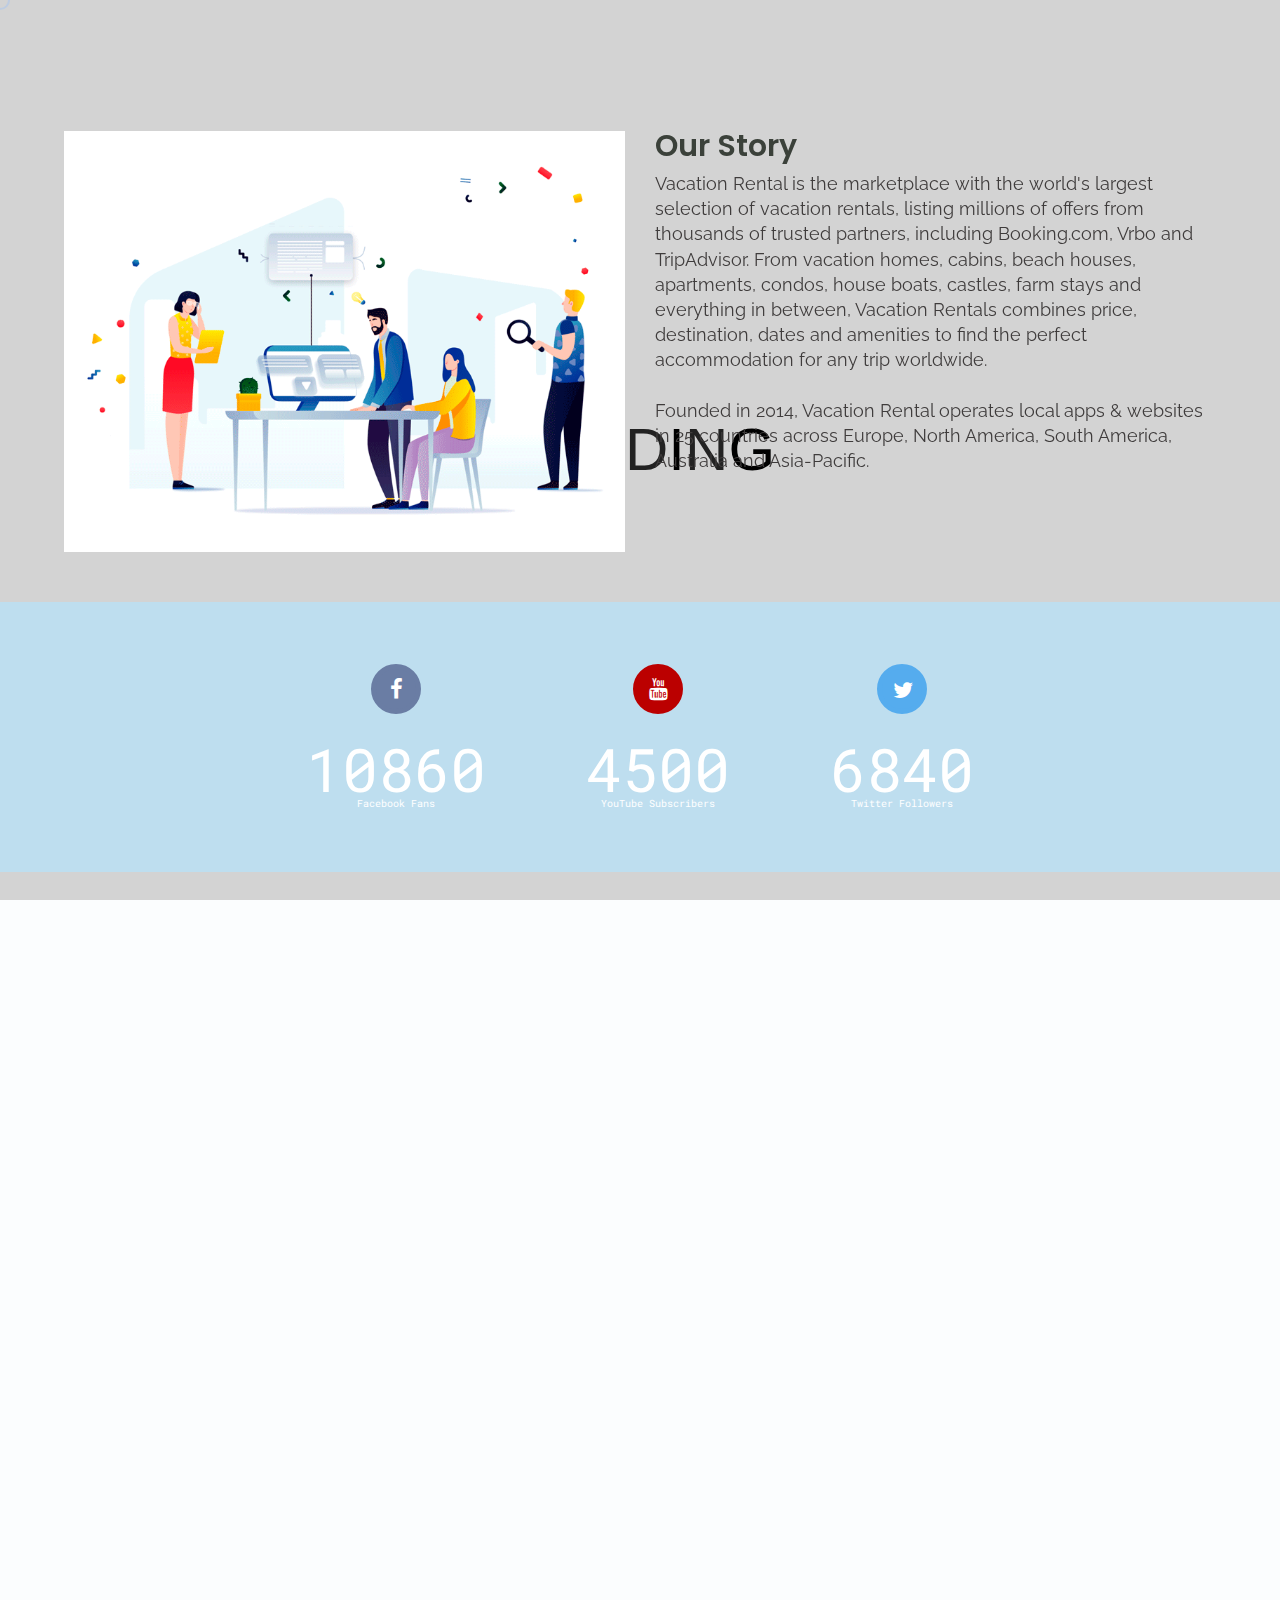
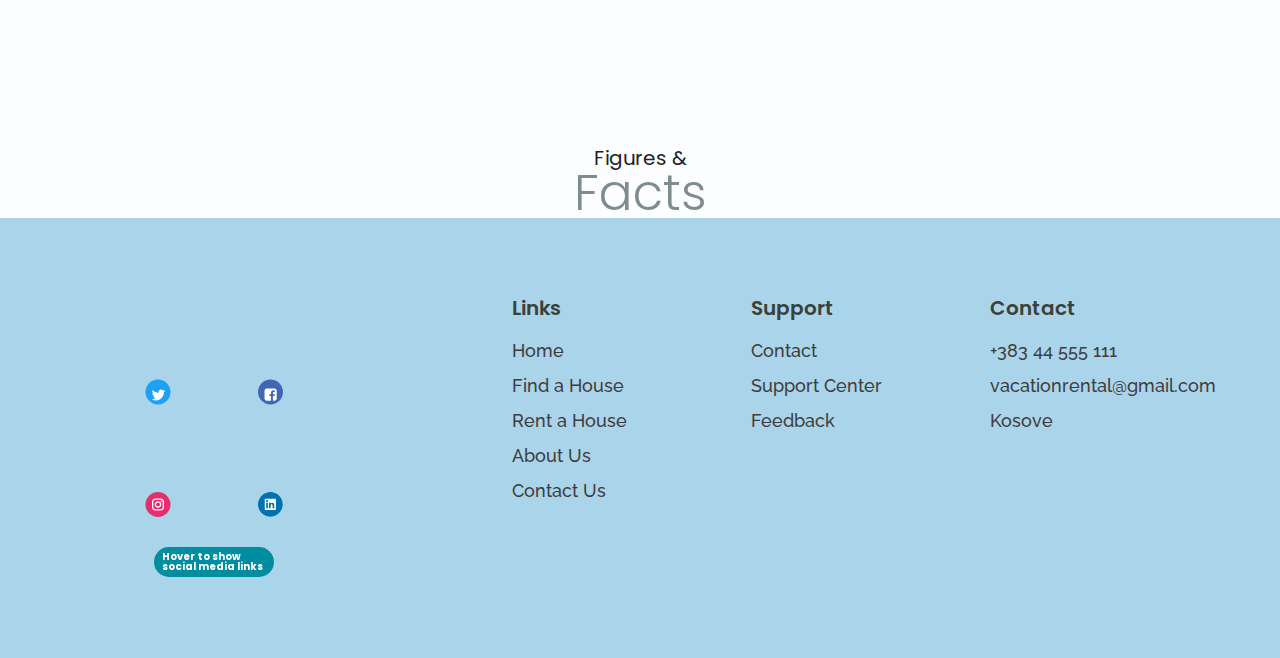
==== about.html @ c74ffc2f "added an animation in footer" ====
<!DOCTYPE html>
<html lang="en">

<head>
  <meta charset="UTF-8">
  <meta http-equiv="X-UA-Compatible" content="IE=edge">
  <meta name="viewport" content="width=device-width, initial-scale=1.0">
  <link rel="shortcut icon" href="./images/favicon.ico" type="image/x-icon">
  <title>HVRental</title>
  <link rel="stylesheet" href="./css/reset.css">
  <link rel="stylesheet" href="./css/globalStyles.css">
  <link rel="stylesheet" href="./css/components.css">
  <!-- aos library css  -->
  <link rel="stylesheet" href="https://stackpath.bootstrapcdn.com/font-awesome/4.7.0/css/font-awesome.min.css">  <link rel="stylesheet" href="https://unpkg.com/aos@next/dist/aos.css" />
  <link rel="stylesheet" href="./css/about.css">
  </head>
  

<body>
  <div class="loader">
    <span>L</span>
			<span>O</span>
			<span>A</span>
			<span>D</span>
			<span>I</span>
			<span>N</span>
			<span>G</span>
  </div>
  <div class="cursor"></div>
  <!-- Nav Section -->
  <div class="nav">
    <div class="container">
      <div class="nav__wrapper">
        <a href="./index.html" class="logo">
          <div class="stage">
            <div class="wrapper">
                <div class="slash"></div>
                <div class="sides">
                    <div class="side"></div>
                    <div class="side"></div>
                    <div class="side"></div>
                    <div class="side"></div>
                </div>
                <div class="text">
                    <div class="text--backing">HVRental</div>
                    <div class="text--left">
                        <div class="inner">HVRental</div>
                    </div>
                    <div class="text--right">
                        <div class="inner">HVRental</div>
                    </div>
                </div>
            </div>
        </div>
        </a>
        <nav>
          <div class="nav__icon">
            <svg xmlns="http://www.w3.org/2000/svg" width="24" height="24" viewBox="0 0 24 24" fill="none"
              stroke="currentColor" stroke-width="2" stroke-linecap="round" stroke-linejoin="round"
              class="feather feather-menu">
              <line x1="3" y1="12" x2="21" y2="12" />
              <line x1="3" y1="6" x2="21" y2="6" />
              <line x1="3" y1="18" x2="21" y2="18" />
            </svg>
          </div>
          <div class="nav__bgOverlay"></div>
          <ul class="nav__list">
            <div class="nav__close">
              <svg xmlns="http://www.w3.org/2000/svg" width="24" height="24" viewBox="0 0 24 24" fill="none"
                stroke="currentColor" stroke-width="2" stroke-linecap="round" stroke-linejoin="round"
                class="feather feather-x">
                <line x1="18" y1="6" x2="6" y2="18" />
                <line x1="6" y1="6" x2="18" y2="18" />
              </svg>
            </div>
            <div class="nav__list__wrapper">
              <li><a class="nav__link" href="./index.html">Home</a></li>
              <li><a class="nav__link" href="./findAHouse.html">Find a House</a></li>
              <li><a class="nav__link" href="./about.html">About</a></li>
              <li><a class="nav__link" href="./contact.html">Contact</a></li>
              <li><a href="./booking.html" class="btn primary-btn">Rent a House</a></li>
            </div>
          </ul>
        </nav>
      </div>
    </div>
  </div>
  <!-- End Nav Section -->
  <!-- Our Story Section -->
  <section id="ourStory" data-aos="fade-up">
    <div class="container">
      <div class="ourStory__wrapper">

        <div class="ourStory__img">
          <img src="./images/gif6.gif" alt="about us">
        </div>
        <div class="ourStory__info">
          <h3 class="ourStory__title">
            Our Story
          </h3>
          
          <p class="ourStory__text">
              Vacation Rental is the marketplace with the world's largest selection of vacation rentals,
              listing millions of offers from thousands of trusted partners, including Booking.com,
              Vrbo and TripAdvisor. From vacation homes, cabins, beach houses, apartments, condos, house boats, castles,
              farm stays and everything in between, Vacation Rentals combines price, destination, dates and amenities to find the
              perfect accommodation for any trip worldwide.
              <br><br>
              Founded in 2014, Vacation Rental operates local apps & websites in 25 countries across Europe, North America,
              South America, Australia and Asia-Pacific.
              
          </p>
        </div>
      </div>
    </div>
  </section>
  <!-- End Our Story Section -->
  <section id="counter" data-aos="fade-down" class="col-md-3 col-sm-6">
    <div class="counter-container">
      <a href="http://www.facebook.com" target="blank" class="social-margin"> 
        <div class="social-icon facebook">
          <i class="fa fa-facebook" aria-hidden="true"></i> 
        </div>
      </a>
      <div class="counter" data-target="12000"></div>
      <span>Facebook Fans</span>
    </div>
    
    <div class="counter-container">
      <a href="http://youtube.com/" target="blank"  class="social-margin">
        <div class="social-icon youtube">
          <i class="fa fa-youtube" aria-hidden="true"></i>
        </div> 
      </a>
      <div class="counter" data-target="5000"></div>
      <span>YouTube Subscribers</span>
    </div>
    
    <div class="counter-container">
      <a href="http://twitter.com/" target="blank" class="social-margin">
        <div class="social-icon twitter">
          <i class="fa fa-twitter" aria-hidden="true"></i>
        </div> 
      </a>
      <div class="counter" data-target="7500"></div>
      <span>Twitter Followers</span>
    </div>  </section>

  <!-- Our Goals -->
  <section id="ourGoals" data-aos="fade-down">
    <div class="container">
      <div class="ourGoals__info">
        <h3 class="ourGoals__title">
          Our Goals
        </h3>
        <p class="ourGoals__text">
            We need each other now more than ever, and we all want more quality time with the people we love.
            Our focus is on the importance of connection and the joy that celebrating meaningful moments together brings.
            That’s the magic we’re trying to capture. That’s why we’re here!
        </p>
      </div>
      <div class="ourGoals__imgs__wrapper" data-aos="fade-up">
        <div class="ourGoals__img1">
          <img src="./images/house-1.jpg" alt="House1 img">
        </div>
        <div class="ourGoals__img2">
          <img src="./images/house.gif" alt="House2 gif">
        </div>
        <div class="ourGoals__img3">
          <img src="./images/house3.jpg" alt="House3 img">
        </div>
      </div>
    </div>
  </section>
  <!-- End Our Goals -->
  <div id="slider--text"></div>

  <!-- Footer -->
  <footer>
    <div class="container">
      <div class="footer__wrapper">
        <div class="footer__col1">
          <div class="footer__logo">
            <div class="social">
              <a href="https://twitter.com/steve_walson" target="_blank" class="twitter">
                <svg viewBox="126.444 2.281 589 589" height="42">
                  <title>Twitter</title>
                  <path d="M609.773 179.634c-13.891 6.164-28.811 10.331-44.498 12.204 16.01-9.587 28.275-24.779 34.066-42.86a154.78 154.78 0 0 1-49.209 18.801c-14.125-15.056-34.267-24.456-56.551-24.456-42.773 0-77.462 34.675-77.462 77.473 0 6.064.683 11.98 1.996 17.66-64.389-3.236-121.474-34.079-159.684-80.945-6.672 11.446-10.491 24.754-10.491 38.953 0 26.875 13.679 50.587 34.464 64.477a77.122 77.122 0 0 1-35.097-9.686v.979c0 37.54 26.701 68.842 62.145 75.961-6.511 1.784-13.344 2.716-20.413 2.716-4.998 0-9.847-.473-14.584-1.364 9.859 30.769 38.471 53.166 72.363 53.799-26.515 20.785-59.925 33.175-96.212 33.175-6.25 0-12.427-.373-18.491-1.104 34.291 21.988 75.006 34.824 118.759 34.824 142.496 0 220.428-118.052 220.428-220.428 0-3.361-.074-6.697-.236-10.021a157.855 157.855 0 0 0 38.707-40.158z" />
                </svg>
              </a>
              <a href="https://www.facebook.com/steve.wals0n" target="_blank" class="facebook">
          
                <svg viewBox="0 0 1700 1700" height="27">
                  <title>Facebook</title>
                  <path d="M1376 128q119 0 203.5 84.5t84.5 203.5v960q0 119-84.5 203.5t-203.5 84.5h-188v-595h199l30-232h-229v-148q0-56 23.5-84t91.5-28l122-1v-207q-63-9-178-9-136 0-217.5 80t-81.5 226v171h-200v232h200v595h-532q-119 0-203.5-84.5t-84.5-203.5v-960q0-119 84.5-203.5t203.5-84.5h960z">
          
                </svg>
          
              </a>
              <a href="https://instagram.com/steve_walson" target="_blank" class="instagram">
                <svg viewBox="0 0 24 24" height="32">
                  <title>Instagram</title>
                  <path d="M 8 3 C 5.243 3 3 5.243 3 8 L 3 16 C 3 18.757 5.243 21 8 21 L 16 21 C 18.757 21 21 18.757 21 16 L 21 8 C 21 5.243 18.757 3 16 3 L 8 3 z M 8 5 L 16 5 C 17.654 5 19 6.346 19 8 L 19 16 C 19 17.654 17.654 19 16 19 L 8 19 C 6.346 19 5 17.654 5 16 L 5 8 C 5 6.346 6.346 5 8 5 z M 17 6 A 1 1 0 0 0 16 7 A 1 1 0 0 0 17 8 A 1 1 0 0 0 18 7 A 1 1 0 0 0 17 6 z M 12 7 C 9.243 7 7 9.243 7 12 C 7 14.757 9.243 17 12 17 C 14.757 17 17 14.757 17 12 C 17 9.243 14.757 7 12 7 z M 12 9 C 13.654 9 15 10.346 15 12 C 15 13.654 13.654 15 12 15 C 10.346 15 9 13.654 9 12 C 9 10.346 10.346 9 12 9 z" />
                </svg>
              </a>
              <a href="#" class="linkdin">
                <svg role="img" viewBox="0 0 24 24" height="23">
                  <title>LinkedIn</title>
                  <path d="M20.447 20.452h-3.554v-5.569c0-1.328-.027-3.037-1.852-3.037-1.853 0-2.136 1.445-2.136 2.939v5.667H9.351V9h3.414v1.561h.046c.477-.9 1.637-1.85 3.37-1.85 3.601 0 4.267 2.37 4.267 5.455v6.286zM5.337 7.433c-1.144 0-2.063-.926-2.063-2.065 0-1.138.92-2.063 2.063-2.063 1.14 0 2.064.925 2.064 2.063 0 1.139-.925 2.065-2.064 2.065zm1.782 13.019H3.555V9h3.564v11.452zM22.225 0H1.771C.792 0 0 .774 0 1.729v20.542C0 23.227.792 24 1.771 24h20.451C23.2 24 24 23.227 24 22.271V1.729C24 .774 23.2 0 22.222 0h.003z" />
                </svg>
              </a>
            </div>
            <div class="profile"></div>
          </div>
          
        </div>
        <div class="footer__col2">
          <h3 class="footer__text__title">
            Links
          </h3>
          <ol class="footer__text">
            <li>
              <a href="/index.html">Home</a>
            </li>
            <li><a class="nav__link" href="./findAHouse.html">Find a House</a></li>
            <li>
              <a href="./booking.html">Rent a House</a>
            </li>
            <li>
              <a href="./about.html">About Us</a>
            </li>
            <li>
              <a href="./contact.html">Contact Us</a>
            </li>
          </ol>
        </div>
        <div class="footer__col3">
          <h3 class="footer__text__title">
            Support
          </h3>
          <ol class="footer__text">
            <li>
              <a href="#">Contact</a>
            </li>
            <li>
              <a href="#">Support Center</a>
            </li>
            <li>
              <a href="#">Feedback</a>
            </li>
          </ol>
        </div>
        <div class="footer__col4">
          <h3 class="footer__text__title">
            Contact
          </h3>
          <ol class="footer__text">
            <li>
              <a href="#">+383 44 555 111</a>
            </li>
            <li>
              <a href="#">vacationrental@gmail.com</a>
            </li>
            <li>
              <a href="#">Kosove</a>
            </li>
          </ol>
        </div>
      </div>
    </div>
  </footer>
  <!-- End Footer -->

  <!-- aos scripts -->
  <script src="https://unpkg.com/aos@next/dist/aos.js"></script>
  <!-- custom scripts -->
  <script src="./js/main.js"></script>
 <script src="./js/cursor.js"></script>
 <script src="./js/about.js"></script>
</body>

</html>
---- css/globalStyles.css ----
@import url('https://fonts.googleapis.com/css2?family=Poppins:wght@500;600&family=Raleway:wght@400;500;600&display=swap');
html {
	font-size: 10px;
	overflow-x: hidden;
}
body {
	background: var(--lightGreen-2);
	overflow-x: hidden;
	visibility: hidden;
}
section {
	padding: 50px 0;
}
@media only screen and (max-width: 767px) {
	section {
		padding: 50px 0;
	}
}
.container {
	max-width: 1200px;
	width: 90%;
	margin: 0 auto;
}
:root {
	--green-1: #50a6d4;
	--green-2: #bedeef;
	--lightGreen-1: #aad4ea;
	--lightGreen-2: #fbfdfe;
	--black-1: #3b413a;
	--black-2: #3f3c3c;
	--black-3: #5b6359;
	--white-1: #e8e8e8;
}
img {
	width: 100%;
	height: 100%;
	object-fit: contain;
}
h1,
h2,
h3,
h4 {
	font-family: Poppins;
}
p {
	font-family: Raleway;
	font-weight: 400;
	line-height: 1.4em;
	font-size: 1.8rem;
}
a {
	display: inline-block;
	text-decoration: none;
}
---- css/components.css ----
:root {
  --prim: transparent;
  --sec: #fcdc6a21;
}

*,
*::before,
*::after {
  margin: 0;
  padding: 0;
  box-sizing: border-box;
}
/* Nav Styles */
.nav {
	padding: 2rem 0;
}
.nav__icon,
.nav__close,
.nav__bgOverlay {
	display: none;
}
.nav__wrapper {
	display: flex;
	justify-content: space-between;
}
.nav__list li {
	display: inline-block;
	margin: 0 1rem;
}
.nav__list .nav__link {
	font-size: 1.8rem;
	font-family: Poppins;
	color: var(--black-2);
	padding: 0.5rem;
}
.nav__list li:hover .nav__link {
	color: var(--green-1);
}
@media only screen and (max-width: 768px) {
	.nav {
		position: relative;
		/* overflow-x: scroll; */
	}
	.nav__icon {
		display: block;
	}
	.nav__icon svg,
	.nav__close svg {
		pointer-events: none;
		height: 30px;
		width: 30px;
	}
	.nav__close {
		display: block;
		position: absolute;
		color: var(--black-1);
		right: 1rem;
		top: 1rem;
		cursor: pointer;
	}
	.nav__list {
		z-index: 1000;
		position: absolute;
		left: 100%;
		top: 0;
		height: 100vh;
		width: 80%;
		background: var(--lightGreen-1);
		display: flex;
		align-items: center;
		justify-content: flex-end;
		padding-right: 2rem;
		transform: translate(0%);
		overflow: hidden;
		transition: 0.3s ease-in transform;
	}
	.nav__list.show {
		transform: translate(-100%);
	}
	.nav__list li {
		display: block;
		text-align: right;
		margin-bottom: 2rem;
	}
	.nav__list a {
		font-size: 1.6rem;
	}
	.nav__bgOverlay {
		position: absolute;
		left: 0;
		top: 0;
		z-index: 1000;
		height: 100vh;
		width: 100%;
		background: rgba(18, 24, 14, 0.808);
		display: none;
	}
	.nav__bgOverlay.active {
		display: block;
	}
}
/* End Nav Styles */
/* Global Button Styles */
.btn {
	color: var(--green-1);
	font-family: Poppins;
	font-weight: 400;
	border-radius: 8px;
	font-size: 1.2rem;
	padding: 1.2rem 2rem;
}
.primary-btn {
	color: var(--white-1);
	background: var(--green-1);
}
@media only screen and (min-width: 700px) {
	.btn {
		padding: 1.3rem 2rem;
		font-size: 1.5rem;
	}
}
/* End Global Button Styles */

/* Store info section styles*/
.storeInfo__wrapper {
	display: flex;
	justify-content: center;
	flex-wrap: wrap;
	gap: 1rem;
}
.storeInfo__item {
	background-color: var(--lightGreen-1);
	padding: 20px 30px;
	text-align: center;
	text-align: center;
	border-radius: 12px;
	width: 150px;
}
.storeInfo__icon {
	width: 30px;
	margin: 0 auto;
	margin-bottom: 1.5rem;
}
.storeInfo__title {
	font-size: 1.4rem;
	font-family: Poppins;
	font-weight: 500;
	margin-bottom: 0.5rem;
	color: var(--black-1);
}
.storeInfo__text {
	font-size: 1.4rem;
	font-family: Raleway;
	color: var(--black-2);
}
@media only screen and (min-width: 768px) {
	.storeInfo__wrapper {
		gap: 2rem;
	}
	.storeInfo__item {
		min-width: 200px;
		padding: 40px 0;
	}
	.storeInfo__icon {
		width: 47px;
		margin-bottom: 2.5rem;
	}
	.storeInfo__title {
		font-size: 1.8rem;
		margin-bottom: 1rem;
	}
	.storeInfo__text {
		font-size: 1.6rem;
	}
}

/* Dishes Grid */
.dishGrid__title {
	font-size: 1.8rem;
	margin-bottom: 2rem;
	font-weight: 600;
	color: var(--black-1);
}
.dishGrid__wrapper {
	display: grid;
	/* grid-template-columns: repeat(autofit, minmax(140px, 1fr)); */
	grid-template-columns: repeat(auto-fit, minmax(140px, 1fr));
	gap: 1rem;
}
.dishGrid__item {
	display: flex;
	flex-direction: column;
	background-color: var(--lightGreen-1);
	padding: 0.5rem;
	border-radius: 8px;
	gap: 0.5rem;
}
.dishGrid__item__img {
	flex: 4;
}
.dishGrid__item__info {
	flex: 5;
}
.dishGrid__item__img img {
	object-fit: cover;
	border-radius: 12px;
}
.dishGrid__item__title {
	font-size: 1.4rem;
	line-height: 1.3em;
	font-weight: 500;
	color: var(--black-1);
	margin-bottom: 0.5rem;
}
.dishGrid__item__price {
	font-size: 1.4rem;
	color: var(--green-1);
	font-weight: 600;
	margin-bottom: 0.5rem;
}
.dishGrid__item__stars {
	max-height: 15px;
	width: max-content;
}
@media only screen and (min-width: 768px) {
	.dishGrid__title {
		font-size: 2.4rem;
	}
	.dishGrid__wrapper {
		grid-template-columns: repeat(auto-fit, minmax(350px, 1fr));
		gap: 3rem;
	}
	.dishGrid__item {
		flex-direction: row;
		padding: 1.5rem;
		border-radius: 12px;
		gap: 1rem;
	}
	.dishGrid__item__title {
		font-size: 2.4rem;
		margin-bottom: 1rem;
	}
	.dishGrid__item__price {
		font-size: 2rem;
		margin-bottom: 1rem;
	}
}
/* Dishes Grid */

/* Footer Styles */
footer {
	background: var(--lightGreen-1);
	padding-top: 5rem;
	padding-bottom: 2rem;
}
.footer__wrapper {
	display: flex;
	flex-direction: column;
	gap: 3rem;
}
.footer__logo {
	margin-bottom: 2rem;
  height: 300px;
  width: 300px;
  position: relative;
}
.footer__desc {
	font-size: 1.4rem;
	color: var(--black-2);
	margin-bottom: 2rem;
}
.footer__socials__title {
	font-size: 1.8rem;
	color: var(--black-1);
	margin-bottom: 1rem;
}
.footer__socials li {
	display: inline-block;
	margin-right: 0.5rem;
}
.footer__socials a {
	padding: 0.5rem 0.8rem;
	background-color: var(--white-1);
	border: 1px solid var(--green-2);
	border-radius: 8px;
}
.footer__socials svg {
	width: 20px;
	color: var(--black-2);
}
.footer__text__title {
	font-size: 1.8rem;
	margin-bottom: 1rem;
	color: var(--black-1);
	font-weight: 600;
}
.footer__text a {
	font-size: 1.4rem;
	margin-bottom: 0.5rem;
	color: var(--black-2);
	font-family: Raleway;
	font-weight: 500;
	line-height: 1.4em;
}
@media only screen and (min-width: 768px) {
	footer {
		padding-top: 8rem;
		padding-bottom: 4rem;
	}
	.footer__wrapper {
		flex-direction: row;
	}
	.footer__col1 {
		flex: 4;
	}
	.footer__col2,
	.footer__col3,
	.footer__col4 {
		flex: 2;
	}
	.footer__desc {
		max-width: 300px;
		font-size: 1.8rem;
		margin-bottom: 2.5rem;
	}
	.footer__socials__title {
		font-size: 2rem;
		margin-bottom: 1.5rem;
	}
	.footer__text__title {
		font-size: 2rem;
		margin-bottom: 2rem;
	}
	.footer__text a {
		font-size: 1.8rem;
		margin-bottom: 1rem;
	}
}
#copyright {
	padding: 1rem 0;
}
.copyright__text {
	font-size: 1.4rem;
	text-align: center;
}
@media only screen and (min-width: 768px) {
	.copyright__text {
		font-size: 1.6rem;
		text-align: left;
	}
}
/* End Footer Styles */

/* Form Styles */
#form {
	padding: 5rem 0;
}
.form__title {
	font-size: 1.8rem;
	color: var(--black-1);
	font-weight: 600;
}
.form__wrapper {
	padding: 3rem 0;
}
.form__wrapper form {
	display: grid;
	grid-template-columns: 1fr;
	gap: 2rem;
}
.form__group label {
	font-size: 1.6rem;
	font-family: Poppins;
	color: var(--black-2);
	font-weight: 500;
}
.form__group input,
.form__group textarea,
.form__group select {
	width: 100%;
	border: none;
	background-color: var(--lightGreen-1);
	font-size: 1.4rem;
	font-family: Raleway;
	font-weight: 600;
	padding: 1.5rem;
	border-radius: 8px;
	margin-top: 0.5rem;
	color: var(--black-2);
}
.form__group textarea {
	resize: vertical;
}
.form__wrapper button[type='submit'] {
	width: max-content;
	border: none;
	padding: 1rem 4rem;
	font-weight: 500;
	letter-spacing: 0.1rem;
}
@media only screen and (min-width: 768px) {
	.form__title {
		font-size: 3.6rem;
	}
	.form__wrapper {
		padding: 5rem 0;
	}
	.form__wrapper form {
		grid-template-columns: 1fr 1fr;
	}
	.form__group__full {
		grid-column: 1/3;
	}
	.form__group label {
		font-size: 1.8rem;
	}
	.form__group input,
	.form__group textarea,
	.form__group select {
		font-size: 1.8rem;
		padding: 2rem;
		margin-top: 1.5rem;
	}
}


/* preloader */
.loader{
    position: fixed;
    top: 0;
    left: 0;
    background: lightgrey;
    height: 100%;
    width: 100%;
    display: flex;
    justify-content: center;
    align-items: center;
	-webkit-perspective:700px;
	perspective: 700px;
  }
  
  .disppear{
    animation: vanish 2s forwards;
  }
  @keyframes vanish {
    100%{
      opacity: 0;
      visibility: hidden;
    }
  }

  .loader>span{
	font-size: 60px;
	font-family: "franklin gothic medium",sans-serif;
	display: inline-block;
	animation:flip 5s infinite linear;
	transform-origin:0 70%;
	transform-style:preserve-3d;
	-webkit-transform-style:preserve-3d;
}

@keyframes flip{
	35%{
		transform: rotateX(360deg);
	}
	100%{
		transform: rotatex(360deg);
	}
}


.loader>span:nth-child(odd){
	color:rgb(0, 0, 0);

}

.loader>span:nth-child(2){
	animation-delay: 0.5s;
}

.loader>span:nth-child(3){
	animation-delay: 0.8s;
}

.loader>span:nth-child(4){
	animation-delay: 1.2s;
}

.loader>span:nth-child(5){
	animation-delay: 1.5s;
}

.loader>span:nth-child(6){
	animation-delay: 1.7s
}

.loader>span:nth-child(7){
	animation-delay: 2s
}






.stage {
  width: 100%;
  height: 100%;
  display: flex;
  align-items: center;
  justify-content: center;
}
.wrapper {
  position: relative;
  color: #2395f3;
  font-size: 2.5rem;
  text-transform: uppercase;
  letter-spacing: 0.25rem;
  padding-top: 0.65rem;
  padding-left: 0.5rem;
  padding-right: 0.36rem;
  padding-bottom: 0.2rem;
}
.slash {
  position: absolute;
  top: 50%;
  left: 50%;
  transform: translate(-50%, -50%) rotate(-24deg) scaleY(0);
  transform-origin: center center;
  width: 0.15rem;
  height: 145%;
  background: fff;
  z-index: 4;
  animation: slash 6s ease-in infinite;
}
.slash:before {
  content: '';
  display: block;
  position: absolute;
  top: 50%;
  left: 50%;
  transform: translate(-50%, -50%);
  width: 0.75rem;
  height: 120%;
  background: #fff;
  z-index: -1;
}
.slash:after {
  content: '';
  display: block;
  position: absolute;
  top: 0;
  left: 0;
  width: 100%;
  height: 100%;
  background: #2395f3;
}
.sides {
  position: absolute;
  width: 100%;
  height: 100%;
  top: 0;
  left: 0;
  overflow: hidden;
}
.sides .side {
  position: absolute;
  background: #2395f3;
}
.sides .side:nth-child(1) {
  top: 0;
  left: 0;
  width: 100%;
  height: 0.15rem;
  transform: translateX(-101%);
  animation: side-top ease 6s infinite;
}
.sides .side:nth-child(2) {
  top: 0;
  right: 0;
  width: 0.15rem;
  height: 100%;
  transform: translateY(-101%);
  animation: side-right ease 6s infinite;
}
.sides .side:nth-child(3) {
  left: 0;
  bottom: 0;
  width: 100%;
  height: 0.15rem;
  transform: translateX(101%);
  animation: side-bottom ease 6s infinite;
}
.sides .side:nth-child(4) {
  top: 0;
  left: 0;
  width: 0.15rem;
  height: 100%;
  transform: translateY(101%);
  animation: side-left ease 6s infinite;
}
.text {
  position: relative;
}
.text--backing {
  opacity: 0;
}
.text--left {
  position: absolute;
  top: 0;
  left: 0;
  width: 51%;
  height: 100%;
  overflow: hidden;
}
.text--left .inner {
  transform: translateX(100%);
  animation: text-left 6s ease-in-out infinite;
}
.text--right {
  position: absolute;
  top: 0;
  right: 0;
  width: 50%;
  height: 100%;
  overflow: hidden;
}
.text--right .inner {
  transform: translateX(-200%);
  animation: text-right 6s ease-in-out infinite;
}
@-moz-keyframes slash {
  0% {
    transform: translate(-50%, -50%) rotate(-24deg) scaleY(0);
  }
  6% {
    transform: translate(-50%, -50%) rotate(-24deg) scaleY(1);
  }
  13% {
    transform: translate(-50%, -50%) rotate(-24deg) scaleY(1);
  }
  16.6% {
    transform: translate(-50%, -50%) rotate(-24deg) scaleY(0);
  }
  100% {
    transform: translate(-50%, -50%) rotate(-24deg) scaleY(0);
  }
}
@-webkit-keyframes slash {
  0% {
    transform: translate(-50%, -50%) rotate(-24deg) scaleY(0);
  }
  6% {
    transform: translate(-50%, -50%) rotate(-24deg) scaleY(1);
  }
  13% {
    transform: translate(-50%, -50%) rotate(-24deg) scaleY(1);
  }
  16.6% {
    transform: translate(-50%, -50%) rotate(-24deg) scaleY(0);
  }
  100% {
    transform: translate(-50%, -50%) rotate(-24deg) scaleY(0);
  }
}
@-o-keyframes slash {
  0% {
    transform: translate(-50%, -50%) rotate(-24deg) scaleY(0);
  }
  6% {
    transform: translate(-50%, -50%) rotate(-24deg) scaleY(1);
  }
  13% {
    transform: translate(-50%, -50%) rotate(-24deg) scaleY(1);
  }
  16.6% {
    transform: translate(-50%, -50%) rotate(-24deg) scaleY(0);
  }
  100% {
    transform: translate(-50%, -50%) rotate(-24deg) scaleY(0);
  }
}
@keyframes slash {
  0% {
    transform: translate(-50%, -50%) rotate(-24deg) scaleY(0);
  }
  6% {
    transform: translate(-50%, -50%) rotate(-24deg) scaleY(1);
  }
  13% {
    transform: translate(-50%, -50%) rotate(-24deg) scaleY(1);
  }
  16.6% {
    transform: translate(-50%, -50%) rotate(-24deg) scaleY(0);
  }
  100% {
    transform: translate(-50%, -50%) rotate(-24deg) scaleY(0);
  }
}
@-moz-keyframes text-left {
  0% {
    transform: translateX(100%);
  }
  10% {
    transform: translateX(0);
  }
  58% {
    transform: translateX(0);
  }
  70% {
    transform: translateX(-200%);
  }
  100% {
    transform: translateX(-200%);
  }
}
@-webkit-keyframes text-left {
  0% {
    transform: translateX(100%);
  }
  10% {
    transform: translateX(0);
  }
  58% {
    transform: translateX(0);
  }
  70% {
    transform: translateX(-200%);
  }
  100% {
    transform: translateX(-200%);
  }
}
@-o-keyframes text-left {
  0% {
    transform: translateX(100%);
  }
  10% {
    transform: translateX(0);
  }
  58% {
    transform: translateX(0);
  }
  70% {
    transform: translateX(-200%);
  }
  100% {
    transform: translateX(-200%);
  }
}
@keyframes text-left {
  0% {
    transform: translateX(100%);
  }
  10% {
    transform: translateX(0);
  }
  58% {
    transform: translateX(0);
  }
  70% {
    transform: translateX(-200%);
  }
  100% {
    transform: translateX(-200%);
  }
}
@-moz-keyframes text-right {
  0% {
    transform: translateX(-200%);
  }
  10% {
    transform: translateX(-100%);
  }
  58% {
    transform: translateX(-100%);
  }
  70% {
    transform: translateX(-300%);
  }
  100% {
    transform: translateX(-300%);
  }
}
@-webkit-keyframes text-right {
  0% {
    transform: translateX(-200%);
  }
  10% {
    transform: translateX(-100%);
  }
  58% {
    transform: translateX(-100%);
  }
  70% {
    transform: translateX(-300%);
  }
  100% {
    transform: translateX(-300%);
  }
}
@-o-keyframes text-right {
  0% {
    transform: translateX(-200%);
  }
  10% {
    transform: translateX(-100%);
  }
  58% {
    transform: translateX(-100%);
  }
  70% {
    transform: translateX(-300%);
  }
  100% {
    transform: translateX(-300%);
  }
}
@keyframes text-right {
  0% {
    transform: translateX(-200%);
  }
  10% {
    transform: translateX(-100%);
  }
  58% {
    transform: translateX(-100%);
  }
  70% {
    transform: translateX(-300%);
  }
  100% {
    transform: translateX(-300%);
  }
}
@-moz-keyframes side-top {
  0%, 14% {
    transform: translateX(-101%);
  }
  24%, 55% {
    transform: translateX(0);
  }
  65% {
    transform: translateX(101%);
  }
  100% {
    transform: translateX(101%);
  }
}
@-webkit-keyframes side-top {
  0%, 14% {
    transform: translateX(-101%);
  }
  24%, 55% {
    transform: translateX(0);
  }
  65% {
    transform: translateX(101%);
  }
  100% {
    transform: translateX(101%);
  }
}
@-o-keyframes side-top {
  0%, 14% {
    transform: translateX(-101%);
  }
  24%, 55% {
    transform: translateX(0);
  }
  65% {
    transform: translateX(101%);
  }
  100% {
    transform: translateX(101%);
  }
}
@keyframes side-top {
  0%, 14% {
    transform: translateX(-101%);
  }
  24%, 55% {
    transform: translateX(0);
  }
  65% {
    transform: translateX(101%);
  }
  100% {
    transform: translateX(101%);
  }
}
@-moz-keyframes side-right {
  0%, 14%, 23% {
    transform: translateY(-101%);
  }
  30%, 62% {
    transform: translateY(0);
  }
  72% {
    transform: translateY(101%);
  }
  100% {
    transform: translateY(101%);
  }
}
@-webkit-keyframes side-right {
  0%, 14%, 23% {
    transform: translateY(-101%);
  }
  30%, 62% {
    transform: translateY(0);
  }
  72% {
    transform: translateY(101%);
  }
  100% {
    transform: translateY(101%);
  }
}
@-o-keyframes side-right {
  0%, 14%, 23% {
    transform: translateY(-101%);
  }
  30%, 62% {
    transform: translateY(0);
  }
  72% {
    transform: translateY(101%);
  }
  100% {
    transform: translateY(101%);
  }
}
@keyframes side-right {
  0%, 14%, 23% {
    transform: translateY(-101%);
  }
  30%, 62% {
    transform: translateY(0);
  }
  72% {
    transform: translateY(101%);
  }
  100% {
    transform: translateY(101%);
  }
}
@-moz-keyframes side-bottom {
  0%, 14%, 24%, 28% {
    transform: translateX(101%);
  }
  37%, 70% {
    transform: translateX(0);
  }
  79% {
    transform: translateX(-101%);
  }
  100% {
    transform: translateX(-101%);
  }
}
@-webkit-keyframes side-bottom {
  0%, 14%, 24%, 28% {
    transform: translateX(101%);
  }
  37%, 70% {
    transform: translateX(0);
  }
  79% {
    transform: translateX(-101%);
  }
  100% {
    transform: translateX(-101%);
  }
}
@-o-keyframes side-bottom {
  0%, 14%, 24%, 28% {
    transform: translateX(101%);
  }
  37%, 70% {
    transform: translateX(0);
  }
  79% {
    transform: translateX(-101%);
  }
  100% {
    transform: translateX(-101%);
  }
}
@keyframes side-bottom {
  0%, 14%, 24%, 28% {
    transform: translateX(101%);
  }
  37%, 70% {
    transform: translateX(0);
  }
  79% {
    transform: translateX(-101%);
  }
  100% {
    transform: translateX(-101%);
  }
}
@-moz-keyframes side-left {
  0%, 14%, 24%, 34%, 35% {
    transform: translateY(101%);
  }
  44%, 79% {
    transform: translateY(0);
  }
  86% {
    transform: translateY(-101%);
  }
  100% {
    transform: translateY(-101%);
  }
}
@-webkit-keyframes side-left {
  0%, 14%, 24%, 34%, 35% {
    transform: translateY(101%);
  }
  44%, 79% {
    transform: translateY(0);
  }
  86% {
    transform: translateY(-101%);
  }
  100% {
    transform: translateY(-101%);
  }
}
@-o-keyframes side-left {
  0%, 14%, 24%, 34%, 35% {
    transform: translateY(101%);
  }
  44%, 79% {
    transform: translateY(0);
  }
  86% {
    transform: translateY(-101%);
  }
  100% {
    transform: translateY(-101%);
  }
}
@keyframes side-left {
  0%, 14%, 24%, 34%, 35% {
    transform: translateY(101%);
  }
  44%, 79% {
    transform: translateY(0);
  }
  86% {
    transform: translateY(-101%);
  }
  100% {
    transform: translateY(-101%);
  }
}


::-webkit-scrollbar{
	width: 12px;
	background-color: #F5F5F5;
}


::-webkit-scrollbar-track {
	-webkit-box-shadow: inset 0 0 6px rgba(0,0,0,0.3);
	border-radius: 10px;
	background-color: #F5F5F5;
}


::-webkit-scrollbar-thumb{
	border-radius: 10px;
	/* -webkit-box-shadow: inset 0 0 6px rgba(0,0,0,.3); */
	background-color: #a9cbe6;
}








.cursor {
	position: absolute;
	left: 0;
	top: 0;
	width: 2rem;
	height: 2rem;
	border-radius: 50px;
	border: 2px solid rgb(189, 204, 226);
	transform: translate(-50%, -50%);
	pointer-events: none;
  }
  


  
.profile {
  background-image: url(https://i.pinimg.com/564x/8d/f1/fc/8df1fcee2ddda029aad9239471d1f09e.jpg);
  background-size: cover;
  background-position: center;
  height: 80%;
  width: 80%;
  position: absolute;
  right: 50%;
  top: 50%;
  transform: translate(50%, -50%);
  border-radius: 50%;
  transition: transform 0.4s ease-in-out;
}

.profile::before {
  content: "Hover to show social media links";
  font-family: poppins;
  font-weight: bold;
  color: #fff;
  padding: 5px 8px;
  position: absolute;
  bottom: -4%;
  right: 50%;
  transform: translateX(50%);
  border-radius: 9999px;
  background-color: #008da0;
}

.social {
  height: 100%;
  width: 100%;
  position: relative;
  display: grid;
  grid-template-columns: repeat(2, auto);
  place-items: center;
  gap: 150px;
  transform: scale(0.5);
  transform-origin: center;
  transform-box: fill-box;
}

.social a {
  height: 50px;
  width: 50px;
  border-radius: 50%;
  place-items: center;
  display: grid;
  fill: #fff;
  transition: all 0.1s ease-in-out;
  position: relative;
}
.social a:hover,
.social a:focus {
  background-color: #aab8c2;
}
.social a:hover > svg,
.social a:focus > svg {
  transform: scale(1.2);
  transition: all 0.2s ease-in-out;
}

.social .twitter {
  background-color: #1da1f2;
}
.social .facebook {
  background-color: #4267b2;
}

.social .linkdin {
  background-color: #0072b1;
  clip-path: circle(50% at 50% 50%);
}
.social .instagram {
  background-color: #e1306c;
}

.container:hover .social {
  transform: scale(1);
  animation: rotate 20s linear infinite;
}

.container:hover .social:hover {
  animation-play-state: paused;
}
.container:hover .profile {
  transform: translate(50%, -50%) scale(0.8);
}

@keyframes rotate {
  100% {
    transform: scale(1) rotate(360deg);
  }
}
---- css/about.css ----
@import url("https://fonts.googleapis.com/css2?family=Roboto+Mono:wght@400;700&display=swap");

/* Our Story Styles */
.ourStory__wrapper {
	display: flex;
	flex-direction: column;
	gap: 2rem;
}
.ourStory__title,
.ourGoals__title {
	font-size: 1.3rem;
	font-weight: 600;
	color: var(--black-1);
	margin-bottom: 1rem;
}

.ourStory__text,
.ourGoals__text {
	font-size: 1.2rem;
	line-height: 1.4em;
	color: var(--black-2);
}
@media only screen and (min-width: 768px) {
	.ourStory__wrapper {
		flex-direction: row;
		gap: 3rem;
	}
	.ourStory__img,
	.ourStory__info {
		flex: 1;
	}
	.ourStory__title,
	.ourGoals__title {
		font-size: 3.0rem;
	}
	
	}
	.ourStory__text,
	.ourGoals__text {
		font-size: 1.8rem;
		max-width: 800px;
	}


/* Our Goals Styles */

.ourGoals__info {
	text-align: left;
	margin-bottom: 3rem;
}
.ourGoals__imgs__wrapper img {
	object-fit: cover;
}
.ourGoals__imgs__wrapper {
	max-width: 800px;
	margin: 0 auto;
	display: grid;
	grid-template-columns: 1fr 1fr;
	grid-template-rows: 1fr 1fr;
	grid-row: auto;
	gap: 1rem;
}
.ourGoals__img1 {
	grid-row: 1/3;
}
@media only screen and (min-width: 768px) {
	.ourGoals__info {
		text-align: center;
	}
	.ourGoals__imgs__wrapper {
		gap: 2rem;
	}
	.ourGoals__text {
		margin: 0 auto;
	}
}

h3.ourStory__title {
    animation-duration: 2s;
    animation-name: slidein;
    animation-iteration-count: 1;
}
@keyframes slidein {
	0% {
	  margin-left: 0%;
	}
	30% {
	  margin-left: 300px;
	}
	100% {
	  margin-left: 0%;
	}


}
	h2 {
		text-align: center;
		font-size: 20px;
	}
	h2 small {
		display: block;
		color: #7f8c8d;
		font-weight: 300;
		font-size: 50px;
	}
	
	#slider--text {
		display: flex;
		justify-content: center;
		height: 100%;
		align-items: center;
	}
	
	.fade-in {
		animation: fade 4s infinite;
	}
	
	@keyframes fade {
		0% {
			opacity: 0;
			transform: rotate3d(2, 2, 0, 48deg);
		}
		20% {
			opacity: 1;
			transform: rotate3d(0, 0, 0, 24deg);
		}
		80% {
			opacity: 1;
			transform: rotate3d(0, 0, 0, 24deg);
		}
		100% {
			opacity: 0;
			transform: rotate3d(-2, -2, 0, 48deg);
		}
}


*{
	box-sizing: border-box;
}


#counter {
	background-color: var(--green-2);
	color: white;
	font-family: "Roboto Mono", sans-serif;
	display: flex;
	align-content: center;
	justify-content: center;
	max-height: 30vh;
	overflow: hidden;
	margin: 0;
  }
  
  .counter-container {
	display: flex;
	flex-direction: column;
	justify-content: center;
	text-align: center;
	margin: 30px 50px;
  }
  
  .counter {
	font-size: 60px;
	margin-top: 10px;
  }
  
  @media (max-width: 580px) {
	body {
	  flex-direction: column;
	}
  }
  

  
a,
a:hover,
a:focus,
a:active {
  text-decoration: none;
}

.social-icon {
  margin-bottom: 15px;
   box-sizing: border-box;
  -moz-border-radius: 138px;
  -webkit-border-radius: 138px;
  border-radius: 138px;
  border: 5px solid;
  text-align: center;
  width: 50px;
  height: 50px;
  display: inline-block;
  line-height: 1px;
  padding-top: 11px;
  transition: all 0.5s;
}
.social-icon:hover {
    transform: rotate(360deg)scale(1.3);
  }
  /* Facebook Button Styling */
 .facebook {
    font-size: 22px;
    padding-top: 9px;
    border-color: #6a7da4;
    background-color: #6a7da4;
    color: #ffffff;
   
  }
  .facebook:hover {
    background-color: #ffffff;
    color: #3b5998;
  }

  .youtube {
    font-size: 22px;
    padding-top: 9px;
    padding-left: 0px;
    background-color: #bb0000;
    color: #ffffff;
    border-color: #bb0000;
    
  }
  .youtube  :hover {
    background-color: #ffffff;
    color: #bb0000;
  }


  .twitter {
    font-size: 22px;
    padding-top: 10px;
    padding-left: 2px;
    border-color: #55acee;
    background-color: #55acee;
    color: #ffffff;
    
  }
  .twitter:hover {
    background-color: #ffffff;
    color: #55acee;
  }
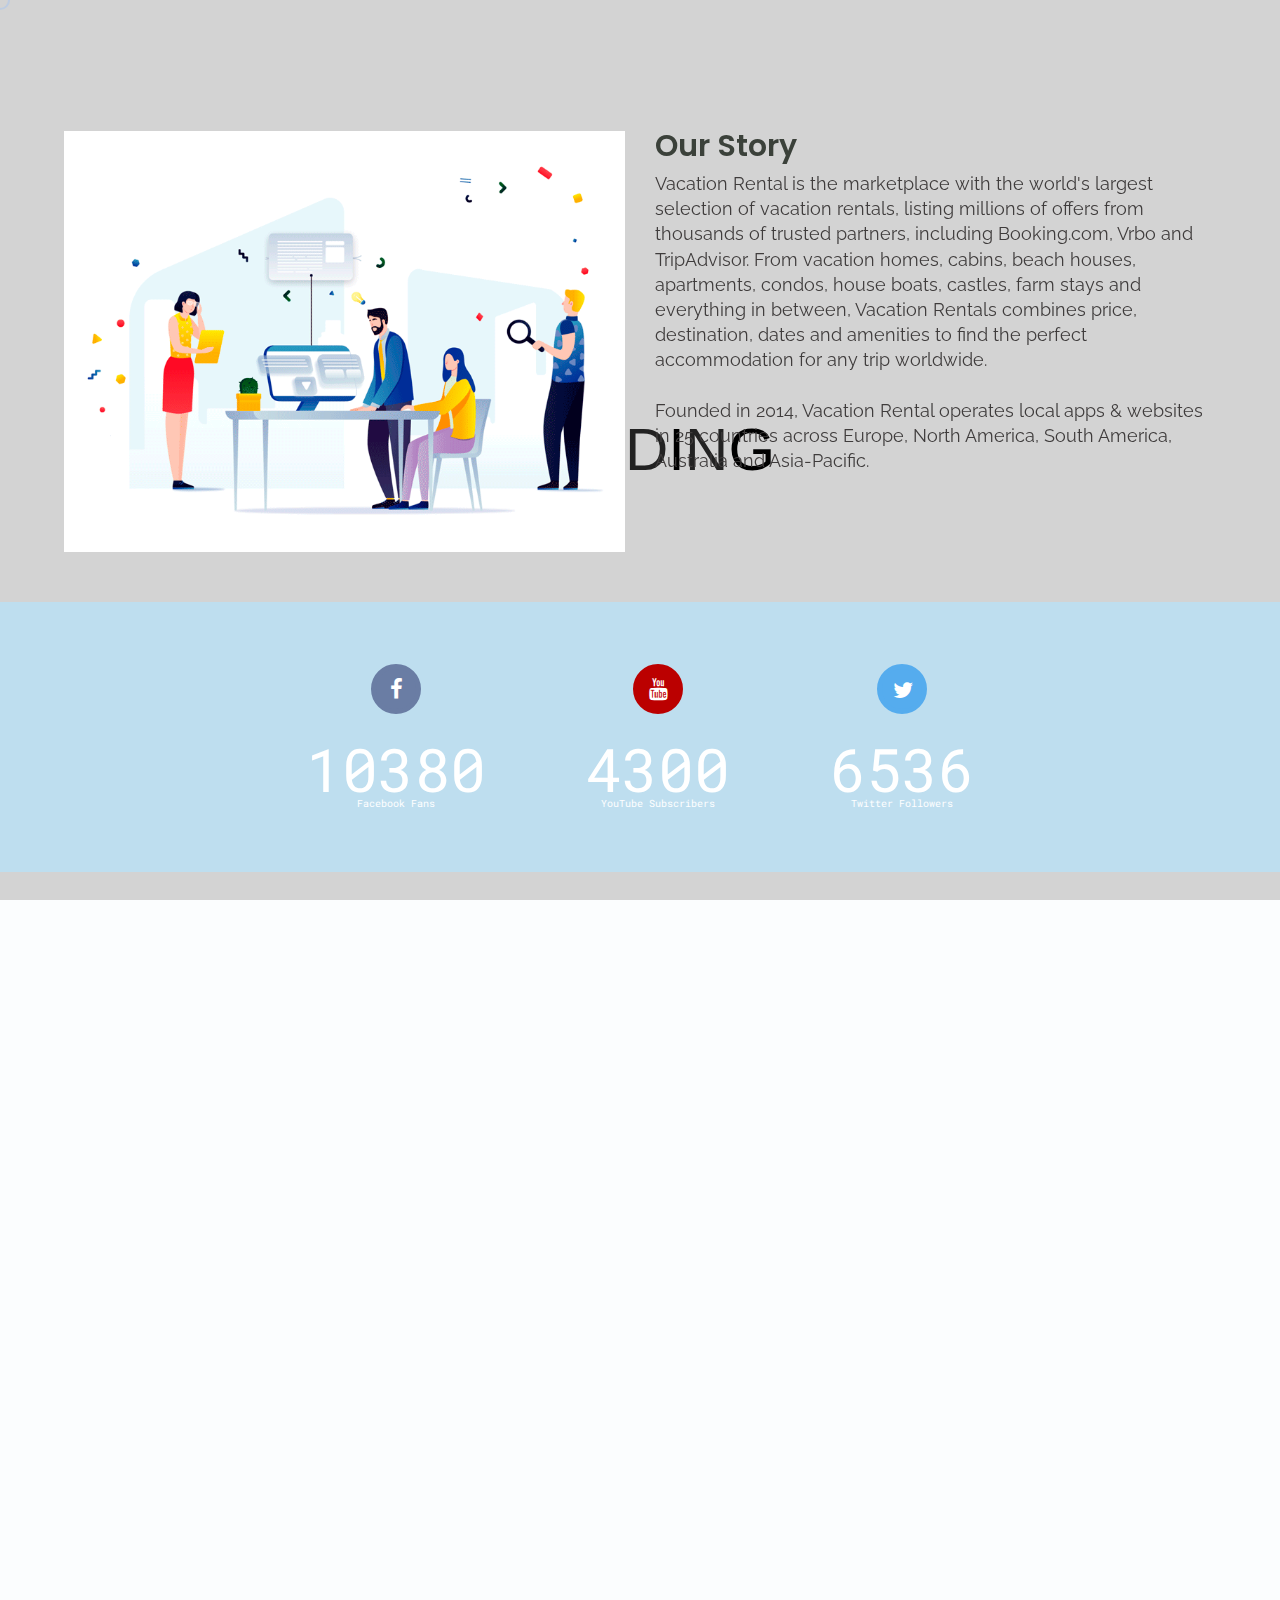
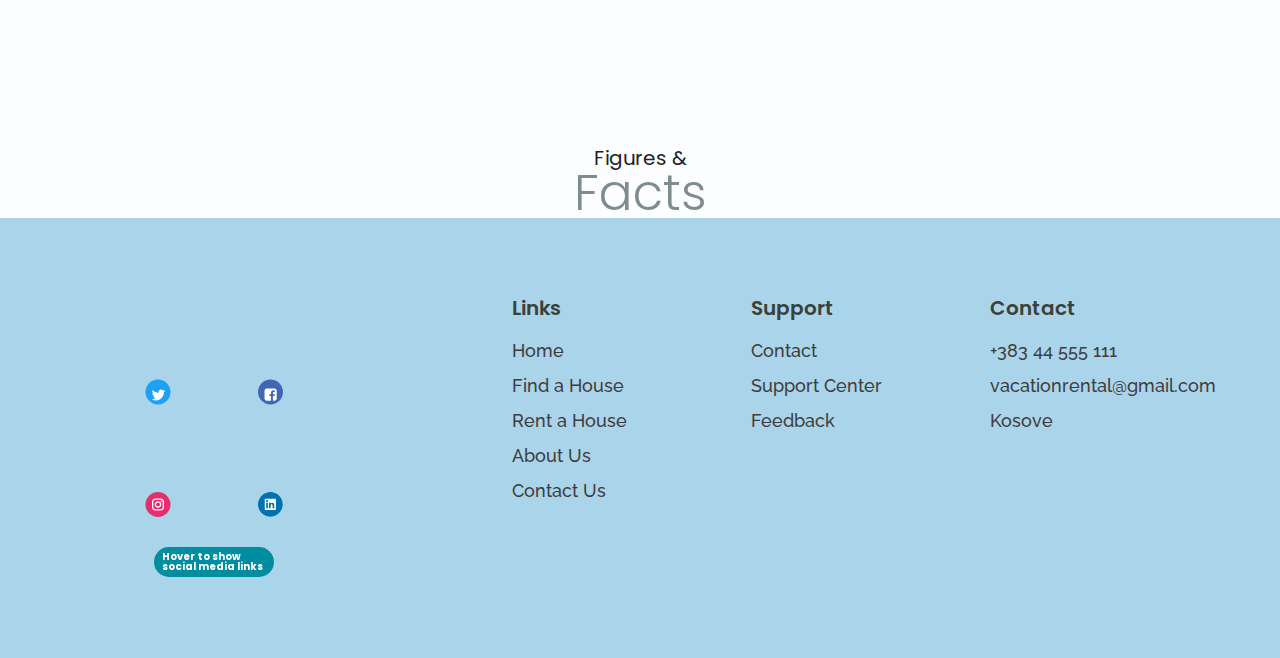
==== commit ccde33a1: "little animations adjustment" ====
--- a/about.html
+++ b/about.html
@@ -182,13 +182,13 @@
         <div class="footer__col1">
           <div class="footer__logo">
             <div class="social">
-              <a href="https://twitter.com/steve_walson" target="_blank" class="twitter">
+              <a href="https://twitter.com" target="_blank" class="twitter">
                 <svg viewBox="126.444 2.281 589 589" height="42">
                   <title>Twitter</title>
                   <path d="M609.773 179.634c-13.891 6.164-28.811 10.331-44.498 12.204 16.01-9.587 28.275-24.779 34.066-42.86a154.78 154.78 0 0 1-49.209 18.801c-14.125-15.056-34.267-24.456-56.551-24.456-42.773 0-77.462 34.675-77.462 77.473 0 6.064.683 11.98 1.996 17.66-64.389-3.236-121.474-34.079-159.684-80.945-6.672 11.446-10.491 24.754-10.491 38.953 0 26.875 13.679 50.587 34.464 64.477a77.122 77.122 0 0 1-35.097-9.686v.979c0 37.54 26.701 68.842 62.145 75.961-6.511 1.784-13.344 2.716-20.413 2.716-4.998 0-9.847-.473-14.584-1.364 9.859 30.769 38.471 53.166 72.363 53.799-26.515 20.785-59.925 33.175-96.212 33.175-6.25 0-12.427-.373-18.491-1.104 34.291 21.988 75.006 34.824 118.759 34.824 142.496 0 220.428-118.052 220.428-220.428 0-3.361-.074-6.697-.236-10.021a157.855 157.855 0 0 0 38.707-40.158z" />
                 </svg>
               </a>
-              <a href="https://www.facebook.com/steve.wals0n" target="_blank" class="facebook">
+              <a href="https://www.facebook.com" target="_blank" class="facebook">
           
                 <svg viewBox="0 0 1700 1700" height="27">
                   <title>Facebook</title>
@@ -197,7 +197,7 @@
                 </svg>
           
               </a>
-              <a href="https://instagram.com/steve_walson" target="_blank" class="instagram">
+              <a href="https://instagram.com" target="_blank" class="instagram">
                 <svg viewBox="0 0 24 24" height="32">
                   <title>Instagram</title>
                   <path d="M 8 3 C 5.243 3 3 5.243 3 8 L 3 16 C 3 18.757 5.243 21 8 21 L 16 21 C 18.757 21 21 18.757 21 16 L 21 8 C 21 5.243 18.757 3 16 3 L 8 3 z M 8 5 L 16 5 C 17.654 5 19 6.346 19 8 L 19 16 C 19 17.654 17.654 19 16 19 L 8 19 C 6.346 19 5 17.654 5 16 L 5 8 C 5 6.346 6.346 5 8 5 z M 17 6 A 1 1 0 0 0 16 7 A 1 1 0 0 0 17 8 A 1 1 0 0 0 18 7 A 1 1 0 0 0 17 6 z M 12 7 C 9.243 7 7 9.243 7 12 C 7 14.757 9.243 17 12 17 C 14.757 17 17 14.757 17 12 C 17 9.243 14.757 7 12 7 z M 12 9 C 13.654 9 15 10.346 15 12 C 15 13.654 13.654 15 12 15 C 10.346 15 9 13.654 9 12 C 9 10.346 10.346 9 12 9 z" />
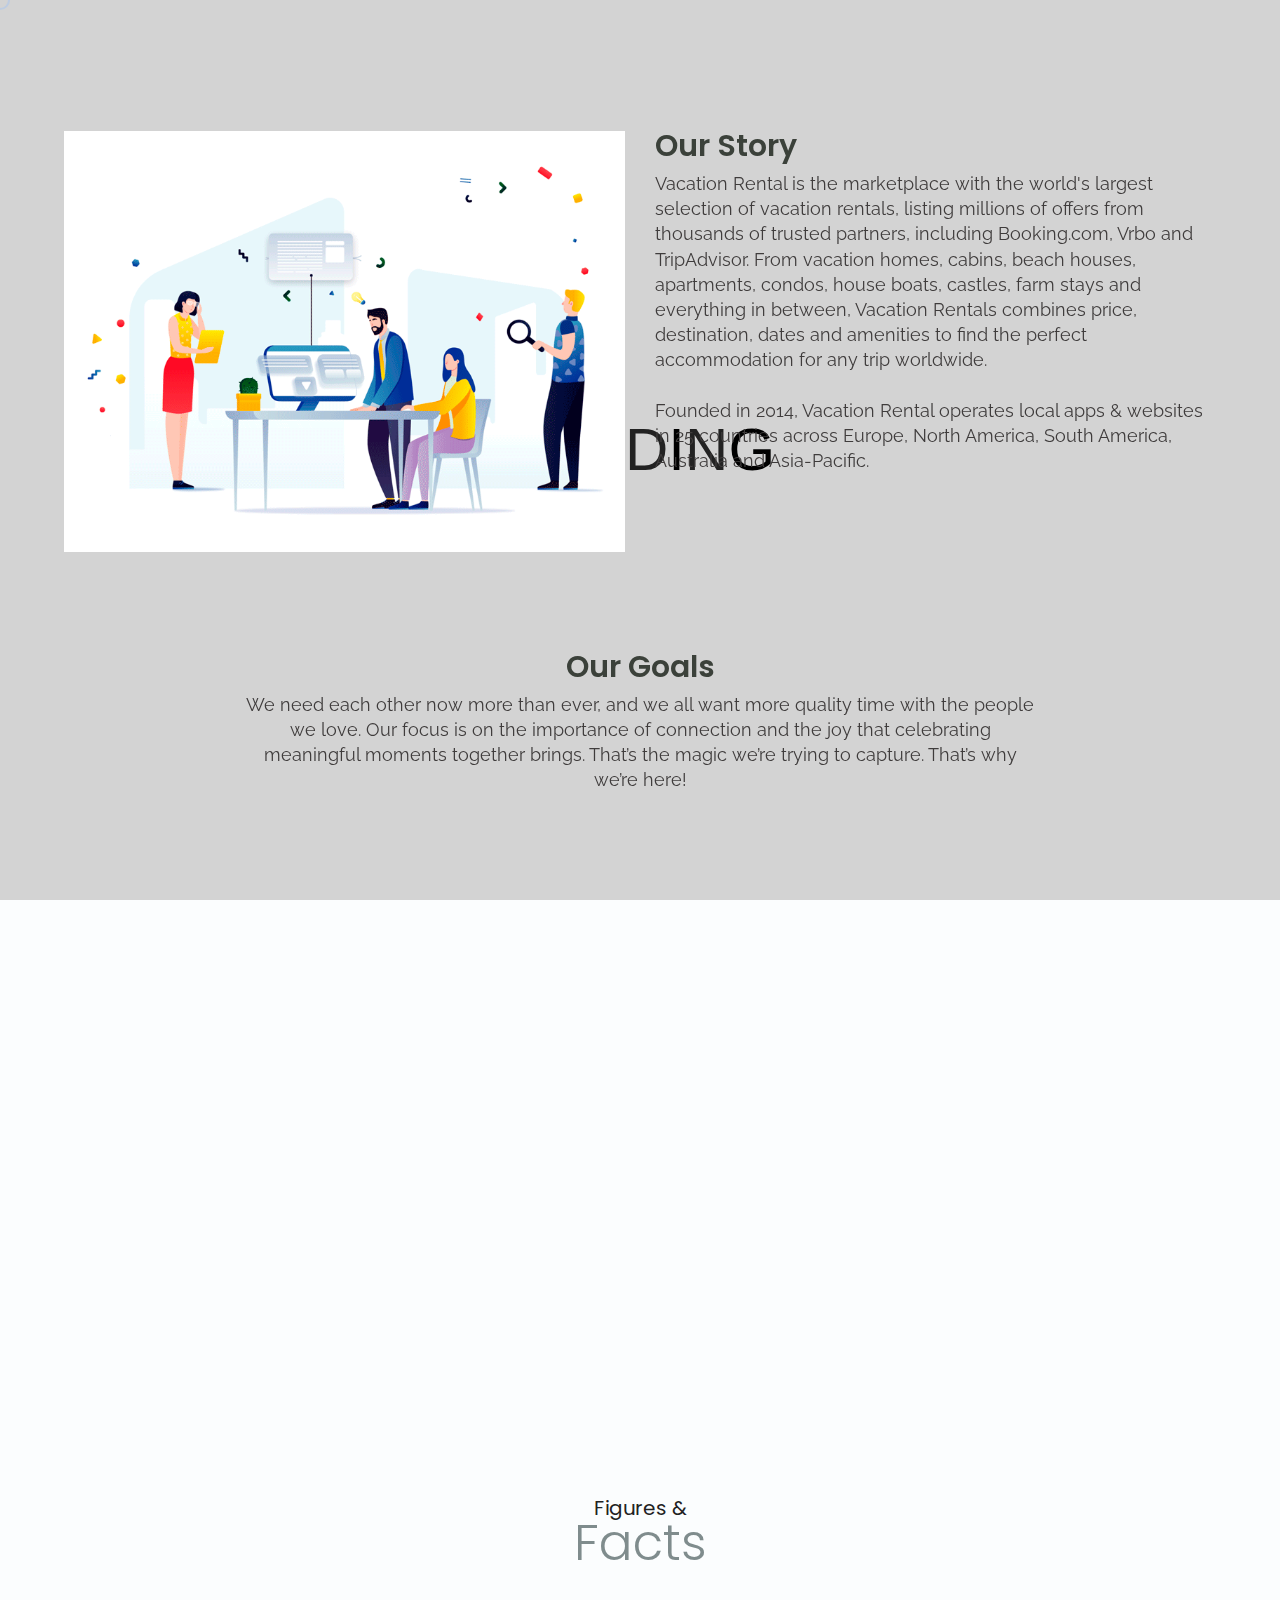
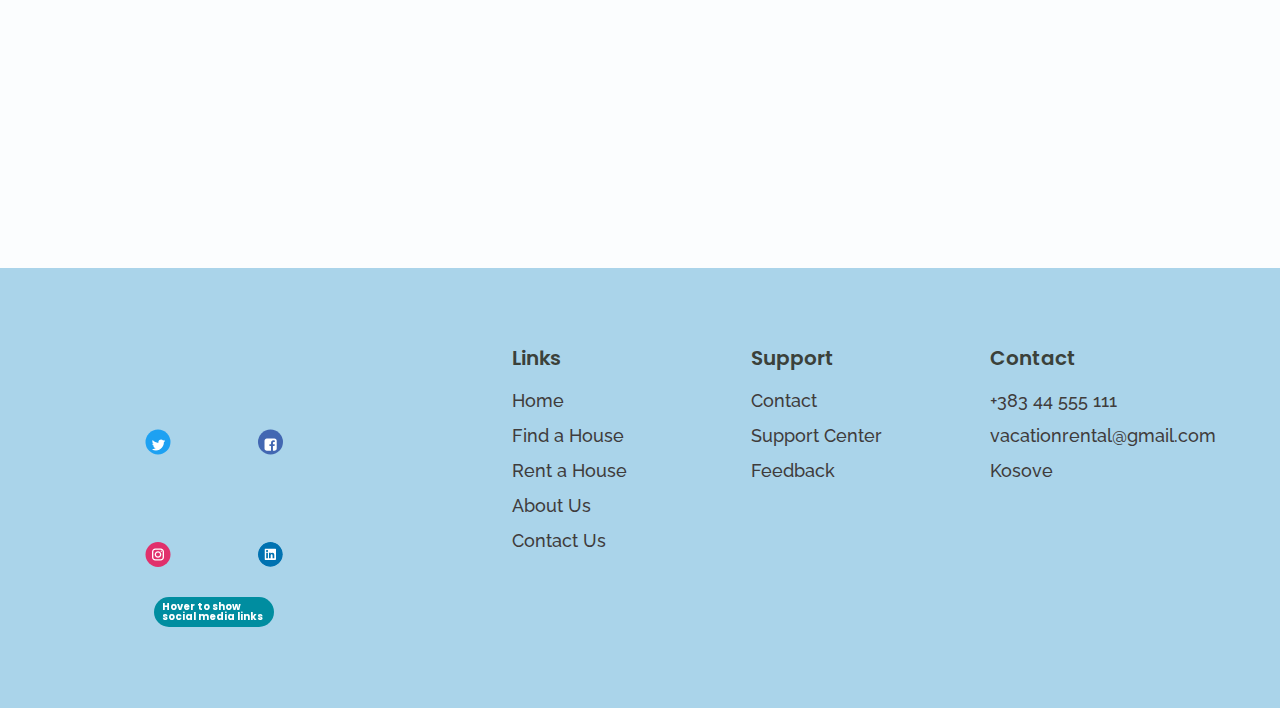
==== commit c108bf8a: "updated counter in about.html" ====
--- a/about.html
+++ b/about.html
@@ -115,6 +115,38 @@
     </div>
   </section>
   <!-- End Our Story Section -->
+
+  <!-- Our Goals -->
+  <section id="ourGoals" data-aos="fade-down">
+    <div class="container">
+      <div class="ourGoals__info">
+        <h3 class="ourGoals__title">
+          Our Goals
+        </h3>
+        <p class="ourGoals__text">
+            We need each other now more than ever, and we all want more quality time with the people we love.
+            Our focus is on the importance of connection and the joy that celebrating meaningful moments together brings.
+            That’s the magic we’re trying to capture. That’s why we’re here!
+        </p>
+      </div>
+      <div class="ourGoals__imgs__wrapper" data-aos="fade-up">
+        <div class="ourGoals__img1">
+          <img src="./images/house-1.jpg" alt="House1 img">
+        </div>
+        <div class="ourGoals__img2">
+          <img src="./images/house.gif" alt="House2 gif">
+        </div>
+        <div class="ourGoals__img3">
+          <img src="./images/house3.jpg" alt="House3 img">
+        </div>
+      </div>
+    </div>
+  </section>
+  <!-- End Our Goals -->
+  <br>
+  <br>
+  <div id="slider--text"></div>
+  <br>
   <section id="counter" data-aos="fade-down" class="col-md-3 col-sm-6">
     <div class="counter-container">
       <a href="http://www.facebook.com" target="blank" class="social-margin"> 
@@ -145,36 +177,8 @@
       <div class="counter" data-target="7500"></div>
       <span>Twitter Followers</span>
     </div>  </section>
-
-  <!-- Our Goals -->
-  <section id="ourGoals" data-aos="fade-down">
-    <div class="container">
-      <div class="ourGoals__info">
-        <h3 class="ourGoals__title">
-          Our Goals
-        </h3>
-        <p class="ourGoals__text">
-            We need each other now more than ever, and we all want more quality time with the people we love.
-            Our focus is on the importance of connection and the joy that celebrating meaningful moments together brings.
-            That’s the magic we’re trying to capture. That’s why we’re here!
-        </p>
-      </div>
-      <div class="ourGoals__imgs__wrapper" data-aos="fade-up">
-        <div class="ourGoals__img1">
-          <img src="./images/house-1.jpg" alt="House1 img">
-        </div>
-        <div class="ourGoals__img2">
-          <img src="./images/house.gif" alt="House2 gif">
-        </div>
-        <div class="ourGoals__img3">
-          <img src="./images/house3.jpg" alt="House3 img">
-        </div>
-      </div>
-    </div>
-  </section>
-  <!-- End Our Goals -->
-  <div id="slider--text"></div>
-
+    <br>
+    <br>
   <!-- Footer -->
   <footer>
     <div class="container">
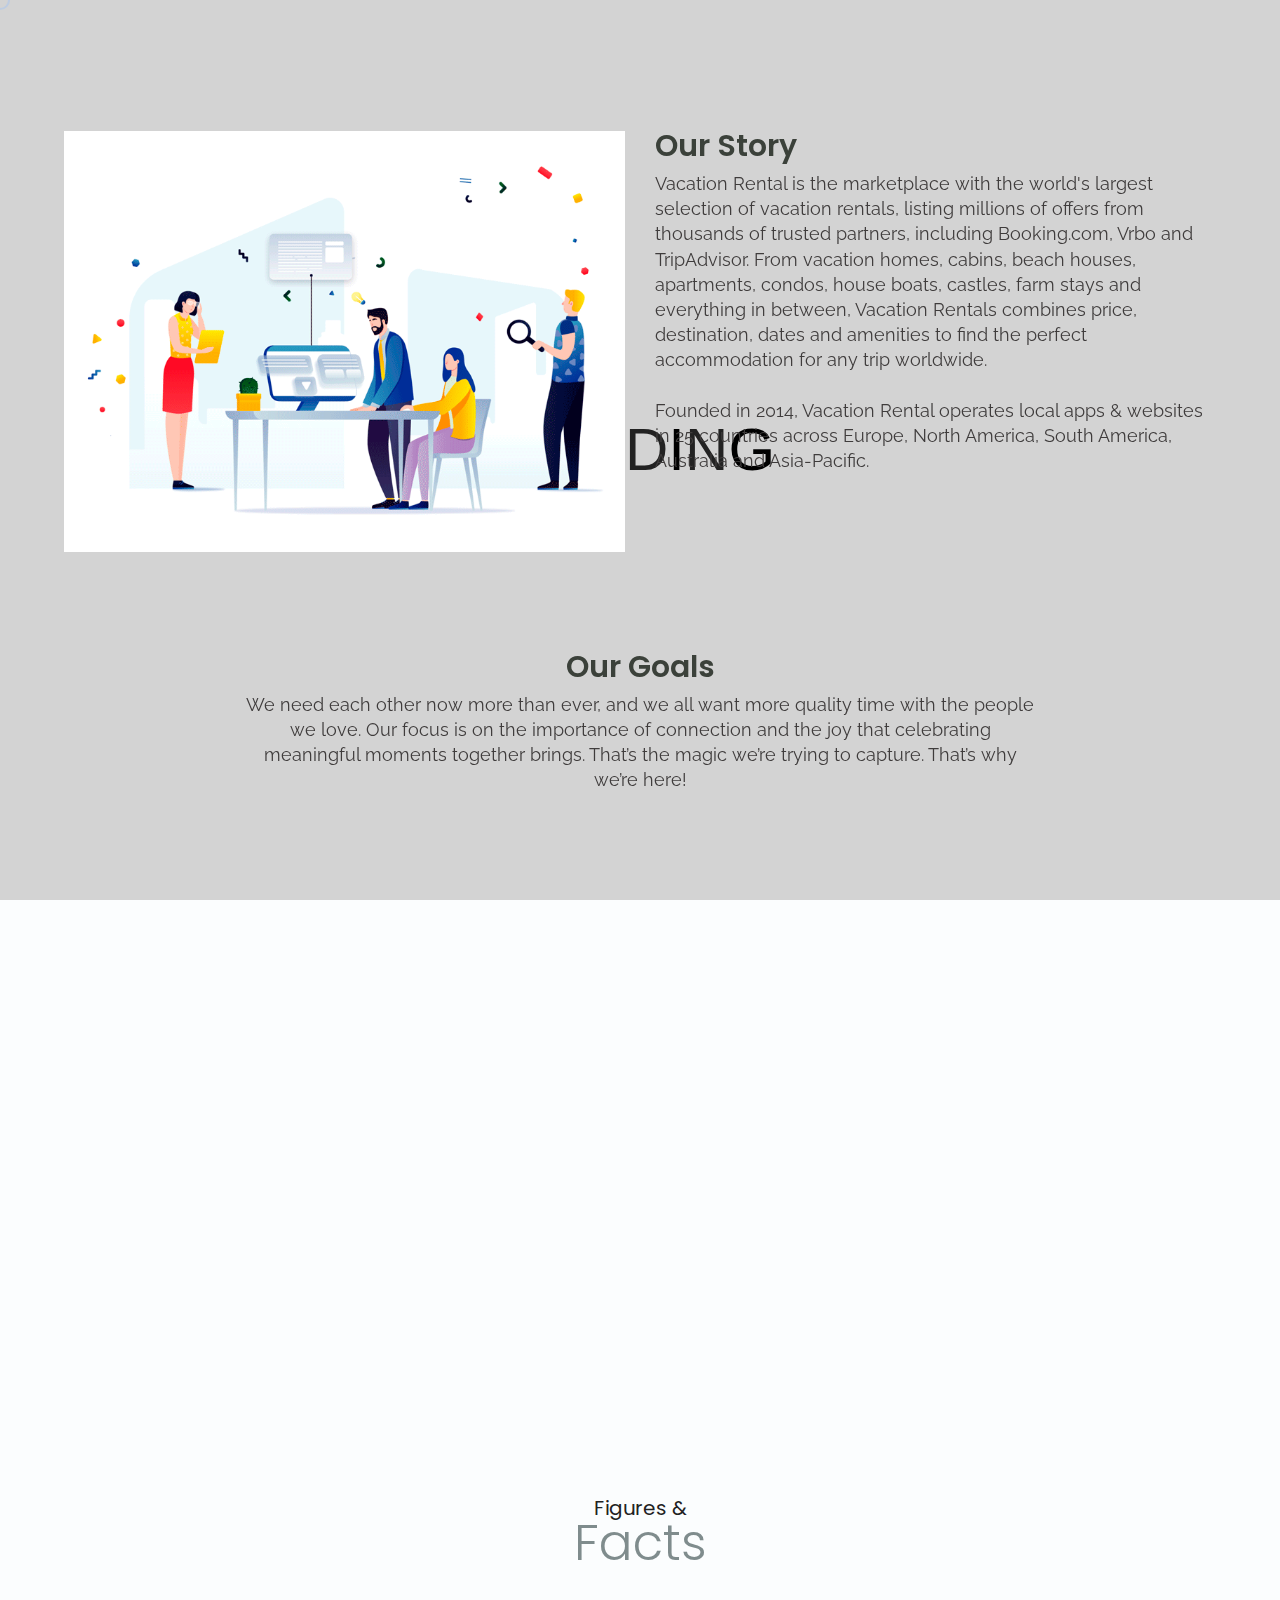
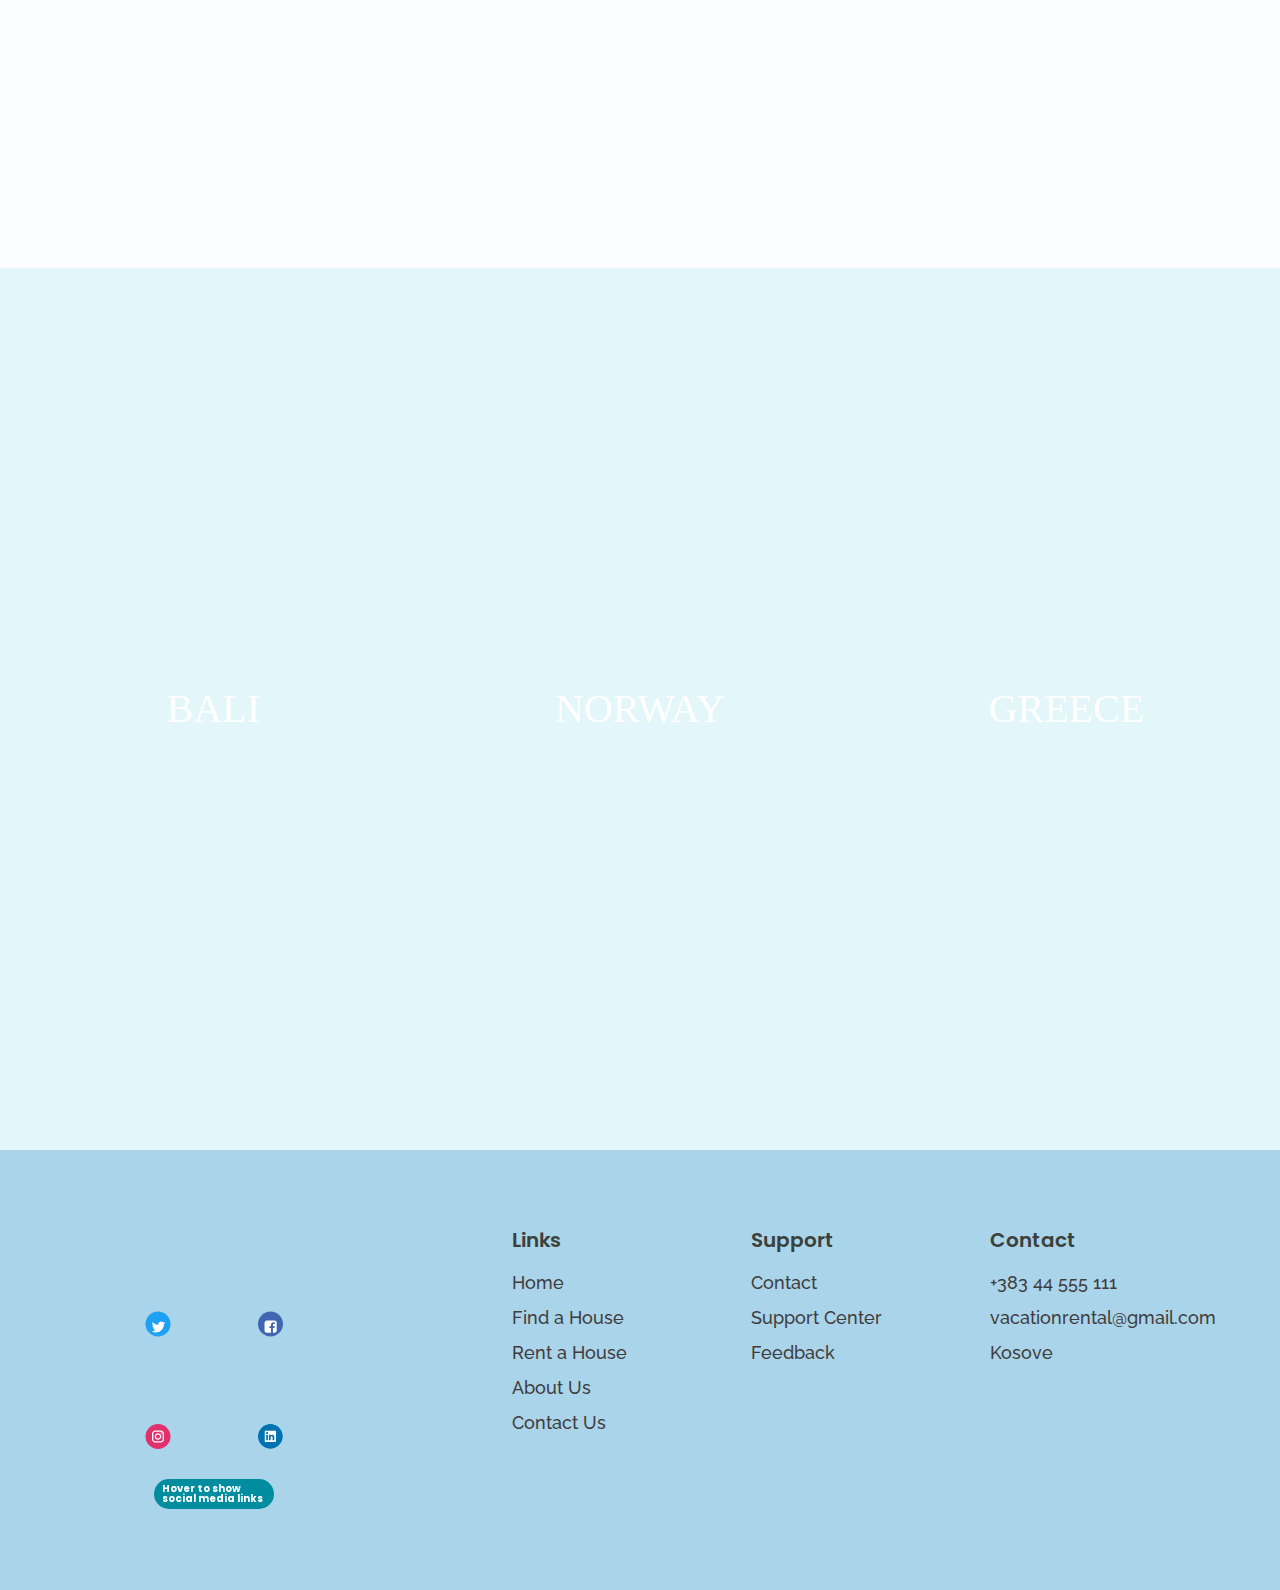
==== commit b57573b8: "Added link-boxes in about page" ====
--- a/about.html
+++ b/about.html
@@ -10,7 +10,6 @@
   <link rel="stylesheet" href="./css/reset.css">
   <link rel="stylesheet" href="./css/globalStyles.css">
   <link rel="stylesheet" href="./css/components.css">
-  <!-- aos library css  -->
   <link rel="stylesheet" href="https://stackpath.bootstrapcdn.com/font-awesome/4.7.0/css/font-awesome.min.css">  <link rel="stylesheet" href="https://unpkg.com/aos@next/dist/aos.css" />
   <link rel="stylesheet" href="./css/about.css">
   </head>
@@ -27,7 +26,6 @@
 			<span>G</span>
   </div>
   <div class="cursor"></div>
-  <!-- Nav Section -->
   <div class="nav">
     <div class="container">
       <div class="nav__wrapper">
@@ -85,8 +83,6 @@
       </div>
     </div>
   </div>
-  <!-- End Nav Section -->
-  <!-- Our Story Section -->
   <section id="ourStory" data-aos="fade-up">
     <div class="container">
       <div class="ourStory__wrapper">
@@ -114,9 +110,7 @@
       </div>
     </div>
   </section>
-  <!-- End Our Story Section -->
-
-  <!-- Our Goals -->
+
   <section id="ourGoals" data-aos="fade-down">
     <div class="container">
       <div class="ourGoals__info">
@@ -142,7 +136,6 @@
       </div>
     </div>
   </section>
-  <!-- End Our Goals -->
   <br>
   <br>
   <div id="slider--text"></div>
@@ -179,7 +172,20 @@
     </div>  </section>
     <br>
     <br>
-  <!-- Footer -->
+
+    <div class="link-boxes">
+      <a href="#" class="box1" style="background-image:url('https://cdn.shortpixel.ai/spai/w_977+q_lossy+ret_img+to_webp/https://www.tinyvillasbali.com/wp-content/uploads/2021/12/Tiny-Homes-in-Bali-1-Bedroom-Tiny-Villa-by-Balitecture-2.jpg')">
+        <div class="box-label"></div>
+      </a>
+        <a href="#" class="box2" style="background-image:url('https://hips.hearstapps.com/edc.h-cdn.co/assets/16/50/truckee.jpg')">
+        <div class="box-label"></div>
+      </a>
+      <a href="#" class="box3" style="background-image:url('https://res.cloudinary.com/fleetnation/image/private/c_fit,w_1120/g_south,l_text:style_gothic2:%C2%A9%20Caron%20Badkin,o_20,y_10/g_center,l_watermark4,o_25,y_50/v1513071707/dmuggnu8nhf6sempjvzj.jpg')">
+        <div class="box-label"></div>
+      </a>
+     
+    </div>
+
   <footer>
     <div class="container">
       <div class="footer__wrapper">
@@ -273,11 +279,9 @@
       </div>
     </div>
   </footer>
-  <!-- End Footer -->
-
-  <!-- aos scripts -->
+
   <script src="https://unpkg.com/aos@next/dist/aos.js"></script>
-  <!-- custom scripts -->
+
   <script src="./js/main.js"></script>
  <script src="./js/cursor.js"></script>
  <script src="./js/about.js"></script>
--- a/css/components.css
+++ b/css/components.css
@@ -10,7 +10,7 @@
   padding: 0;
   box-sizing: border-box;
 }
-/* Nav Styles */
+
 .nav {
 	padding: 2rem 0;
 }
@@ -39,7 +39,6 @@
 @media only screen and (max-width: 768px) {
 	.nav {
 		position: relative;
-		/* overflow-x: scroll; */
 	}
 	.nav__icon {
 		display: block;
@@ -99,8 +98,8 @@
 		display: block;
 	}
 }
-/* End Nav Styles */
-/* Global Button Styles */
+
+
 .btn {
 	color: var(--green-1);
 	font-family: Poppins;
@@ -119,9 +118,8 @@
 		font-size: 1.5rem;
 	}
 }
-/* End Global Button Styles */
-
-/* Store info section styles*/
+
+
 .storeInfo__wrapper {
 	display: flex;
 	justify-content: center;
@@ -174,7 +172,6 @@
 	}
 }
 
-/* Dishes Grid */
 .dishGrid__title {
 	font-size: 1.8rem;
 	margin-bottom: 2rem;
@@ -183,7 +180,6 @@
 }
 .dishGrid__wrapper {
 	display: grid;
-	/* grid-template-columns: repeat(autofit, minmax(140px, 1fr)); */
 	grid-template-columns: repeat(auto-fit, minmax(140px, 1fr));
 	gap: 1rem;
 }
@@ -245,9 +241,8 @@
 		margin-bottom: 1rem;
 	}
 }
-/* Dishes Grid */
-
-/* Footer Styles */
+
+
 footer {
 	background: var(--lightGreen-1);
 	padding-top: 5rem;
@@ -349,9 +344,7 @@
 		text-align: left;
 	}
 }
-/* End Footer Styles */
-
-/* Form Styles */
+
 #form {
 	padding: 5rem 0;
 }
@@ -424,7 +417,7 @@
 }
 
 
-/* preloader */
+
 .loader{
     position: fixed;
     top: 0;
@@ -1074,7 +1067,6 @@
 
 ::-webkit-scrollbar-thumb{
 	border-radius: 10px;
-	/* -webkit-box-shadow: inset 0 0 6px rgba(0,0,0,.3); */
 	background-color: #a9cbe6;
 }
 
--- a/css/about.css
+++ b/css/about.css
@@ -239,4 +239,120 @@
   .twitter:hover {
     background-color: #ffffff;
     color: #55acee;
-  }+  }
+
+  @import url("https://fonts.googleapis.com/css?family=Montserrat:200,400,700");
+
+.link-boxes {
+  height: 98vh;
+  position: relative;
+  display: -webkit-box;
+  display: -ms-flexbox;
+  display: -webkit-flex;
+  display: flex;
+  -webkit-box-pack: center;
+      -ms-flex-pack: center;
+          -webkit-justify-content: center;
+          justify-content: center;
+  -webkit-box-align: stretch;
+      -ms-flex-align: stretch;
+          -webkit-align-items: stretch;
+          align-items: stretch;
+  font-family: "Montserrat";
+  font-weight: 200;
+}
+
+.box1,
+.box2,
+.box3 {
+  -ms-flex-preferred-size: 33.33%;
+      -webkit-flex-basis: 33.33%;
+          flex-basis: 33.33%;
+  -webkit-transition: 0.5s flex-basis cubic-bezier(0.23, 1, 0.32, 1);
+  -o-transition: 0.5s flex-basis cubic-bezier(0.23, 1, 0.32, 1);
+  transition: 0.5s flex-basis cubic-bezier(0.23, 1, 0.32, 1);
+  position: relative;
+  display: -webkit-box;
+  display: -ms-flexbox;
+  display: -webkit-flex;
+  display: flex;
+  -webkit-box-pack: end;
+      -ms-flex-pack: end;
+          -webkit-justify-content: flex-end;
+          justify-content: flex-end;
+  -webkit-box-align: center;
+      -ms-flex-align: center;
+          -webkit-align-items: center;
+          align-items: center;
+  background-position: center;
+	-webkit-background-size: cover;
+	        background-size: cover
+}
+
+.box1:hover,
+.box2:hover,
+.box3:hover {
+  -ms-flex-preferred-size: 50%;
+      -webkit-flex-basis: 50%;
+          flex-basis: 50%;
+}
+
+.box1:after,
+.box2:after,
+.box3:after {
+  content: "";
+  display: -webkit-box;
+  display: -webkit-flex;
+  display: -ms-flexbox;
+  display: flex;
+  width: 100%;
+  height: 100%;
+  position: absolute;
+  left: 0;
+  top: 0;
+  -webkit-transition: 0.5s background-color cubic-bezier(0.23, 1, 0.32, 1);
+  -o-transition: 0.5s background-color cubic-bezier(0.23, 1, 0.32, 1);
+  transition: 0.5s background-color cubic-bezier(0.23, 1, 0.32, 1);
+  -webkit-box-pack: center;
+  -webkit-justify-content: center;
+      -ms-flex-pack: center;
+          justify-content: center;
+  -webkit-align-content: center;
+      -ms-flex-line-pack: center;
+          align-content: center;
+  font-size: 4em;
+  -webkit-box-orient: vertical;
+  -webkit-box-direction: normal;
+  -webkit-flex-direction: column;
+      -ms-flex-direction: column;
+          flex-direction: column;
+  text-align: center;
+  color: white;
+}
+
+.box1:after {
+  background-color: rgba(217, 242, 247, 0.72);
+  content: "BALI";
+}
+
+.box2:after {
+  background-color: rgba(217, 242, 247, 0.72);
+  content: "NORWAY";
+}
+
+.box3:after {
+  background-color: rgba(217, 242, 247, 0.72);
+  content: "GREECE";
+}
+
+.box1:hover:after,
+.box2:hover:after,
+.box3:hover:after {
+  opacity: 1;
+}
+
+.box1:hover:after,
+.box2:hover:after,
+.box3:hover:after {
+  background: none;
+}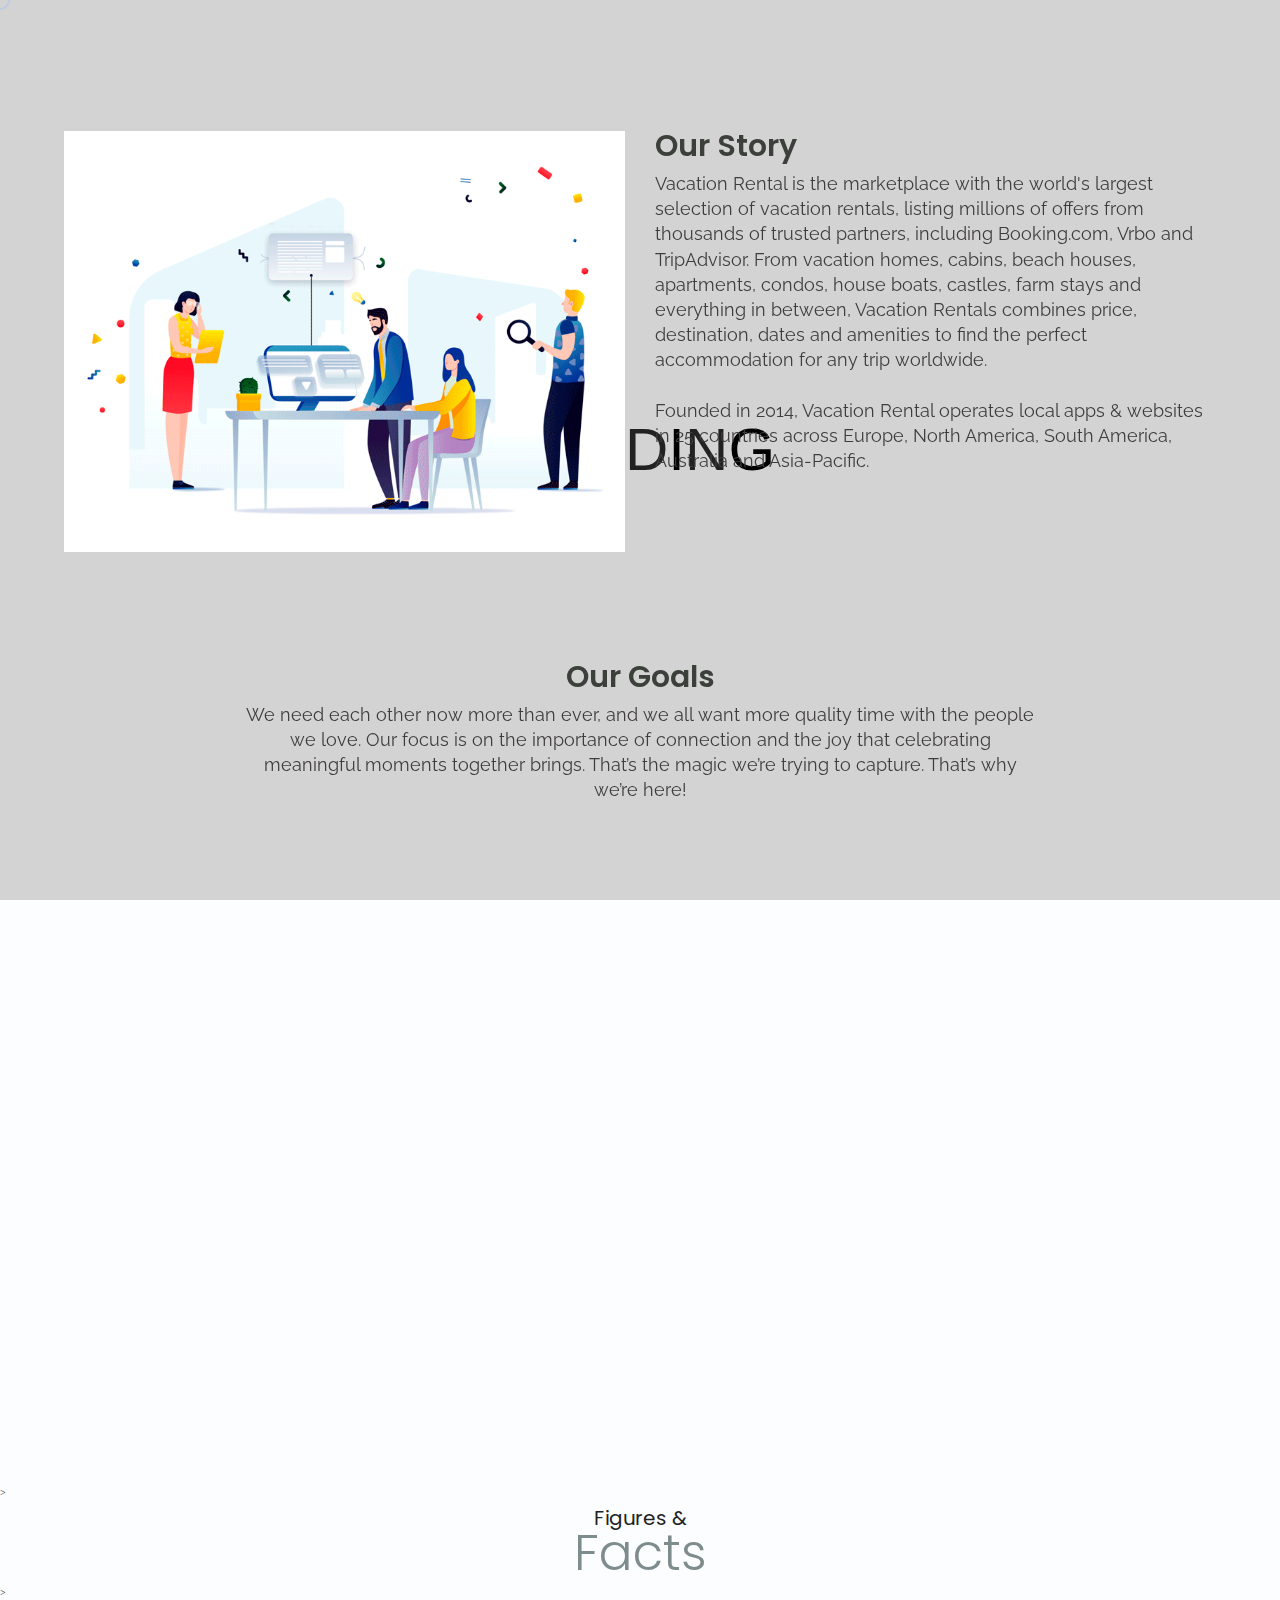
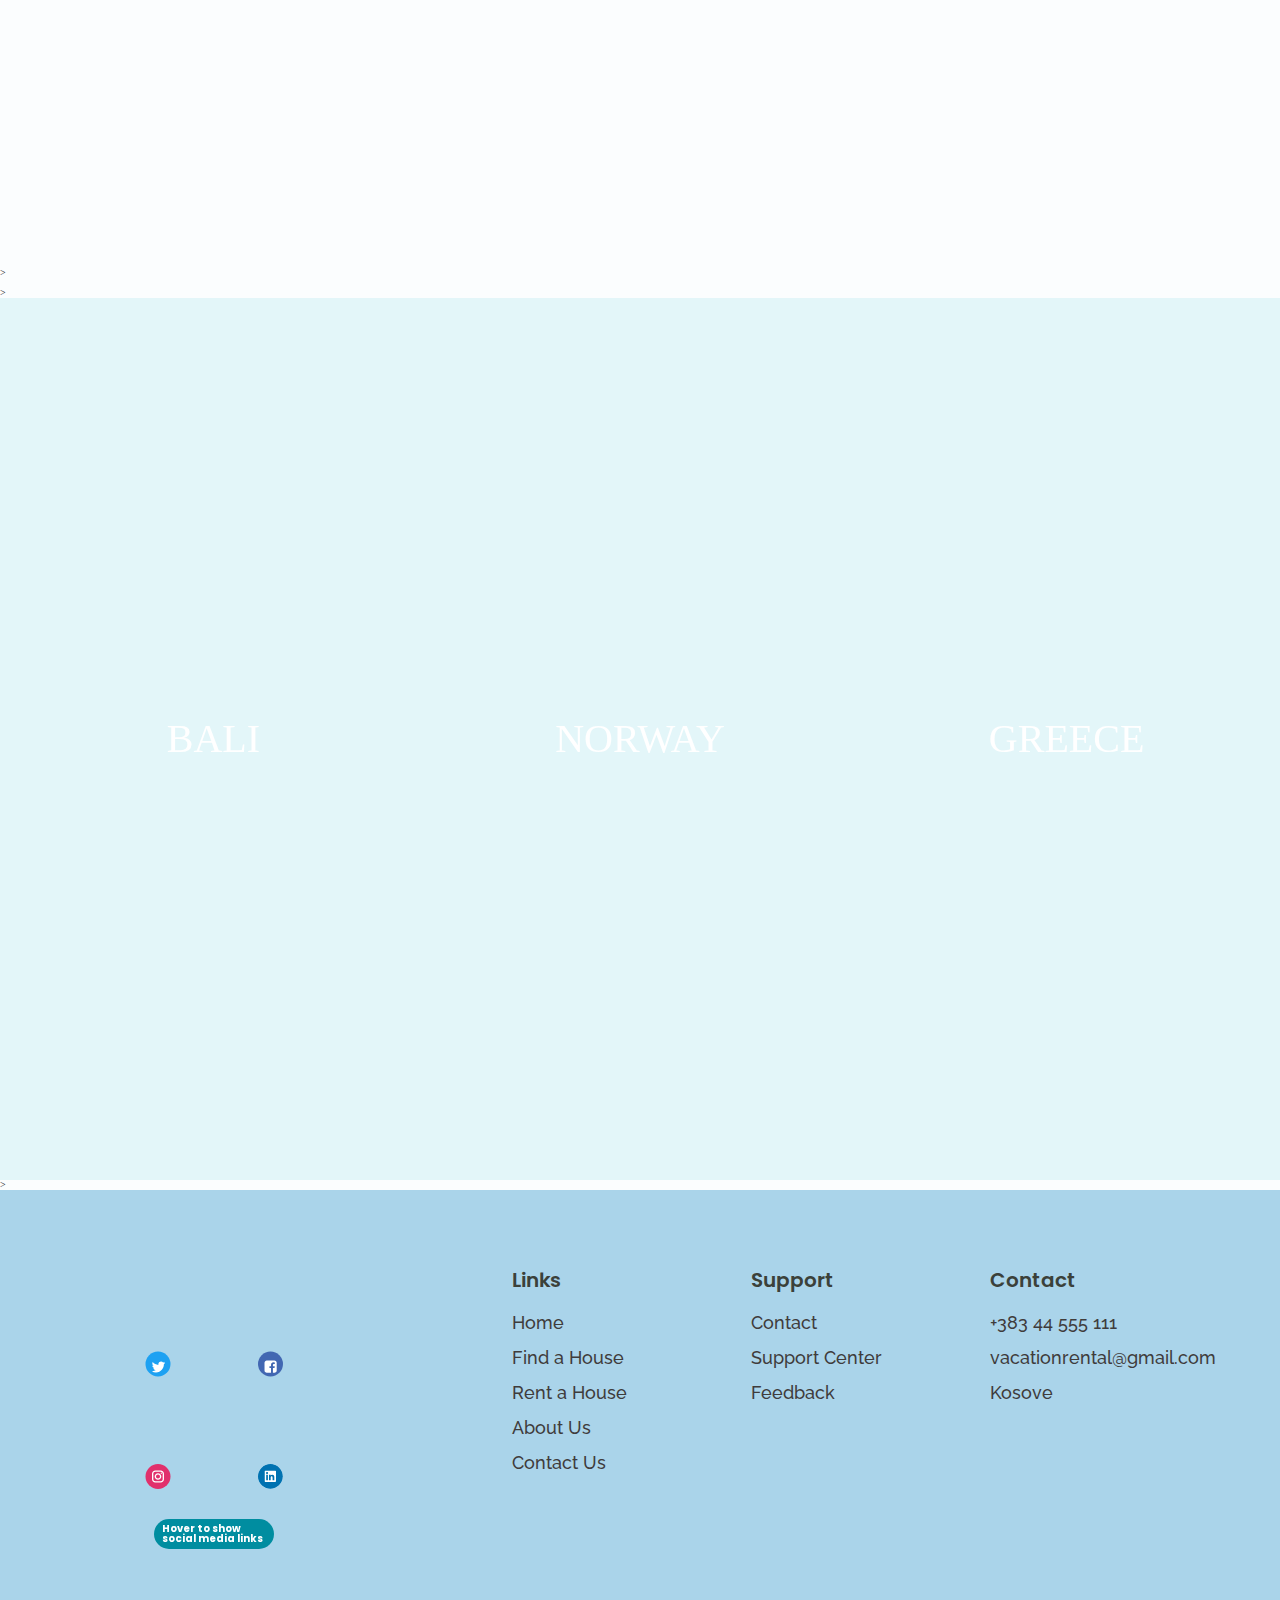
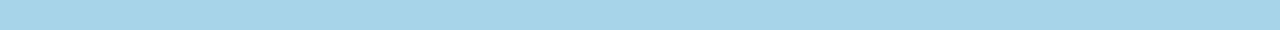
==== commit 9f42fe47: "little code update" ====
--- a/about.html
+++ b/about.html
@@ -25,6 +25,7 @@
 			<span>N</span>
 			<span>G</span>
   </div>
+
   <div class="cursor"></div>
   <div class="nav">
     <div class="container">
@@ -83,6 +84,8 @@
       </div>
     </div>
   </div>
+  
+  <!--OUR STORY-->
   <section id="ourStory" data-aos="fade-up">
     <div class="container">
       <div class="ourStory__wrapper">
@@ -110,7 +113,9 @@
       </div>
     </div>
   </section>
-
+  <!--- end of OUR STORY-->
+
+  <!---OUR GOALS-->>
   <section id="ourGoals" data-aos="fade-down">
     <div class="container">
       <div class="ourGoals__info">
@@ -136,10 +141,13 @@
       </div>
     </div>
   </section>
+  <!--- end of OUR GOALS-->>
   <br>
   <br>
   <div id="slider--text"></div>
   <br>
+
+  <!--COUNTER-->>
   <section id="counter" data-aos="fade-down" class="col-md-3 col-sm-6">
     <div class="counter-container">
       <a href="http://www.facebook.com" target="blank" class="social-margin"> 
@@ -170,9 +178,11 @@
       <div class="counter" data-target="7500"></div>
       <span>Twitter Followers</span>
     </div>  </section>
+    <!-- end of COUNTER-->>
     <br>
     <br>
 
+    <!---LINK BOXES-->>
     <div class="link-boxes">
       <a href="#" class="box1" style="background-image:url('https://cdn.shortpixel.ai/spai/w_977+q_lossy+ret_img+to_webp/https://www.tinyvillasbali.com/wp-content/uploads/2021/12/Tiny-Homes-in-Bali-1-Bedroom-Tiny-Villa-by-Balitecture-2.jpg')">
         <div class="box-label"></div>
@@ -185,7 +195,9 @@
       </a>
      
     </div>
-
+    <!--- end of LINK BOXES-->
+
+    <!---FOOTER-->>
   <footer>
     <div class="container">
       <div class="footer__wrapper">
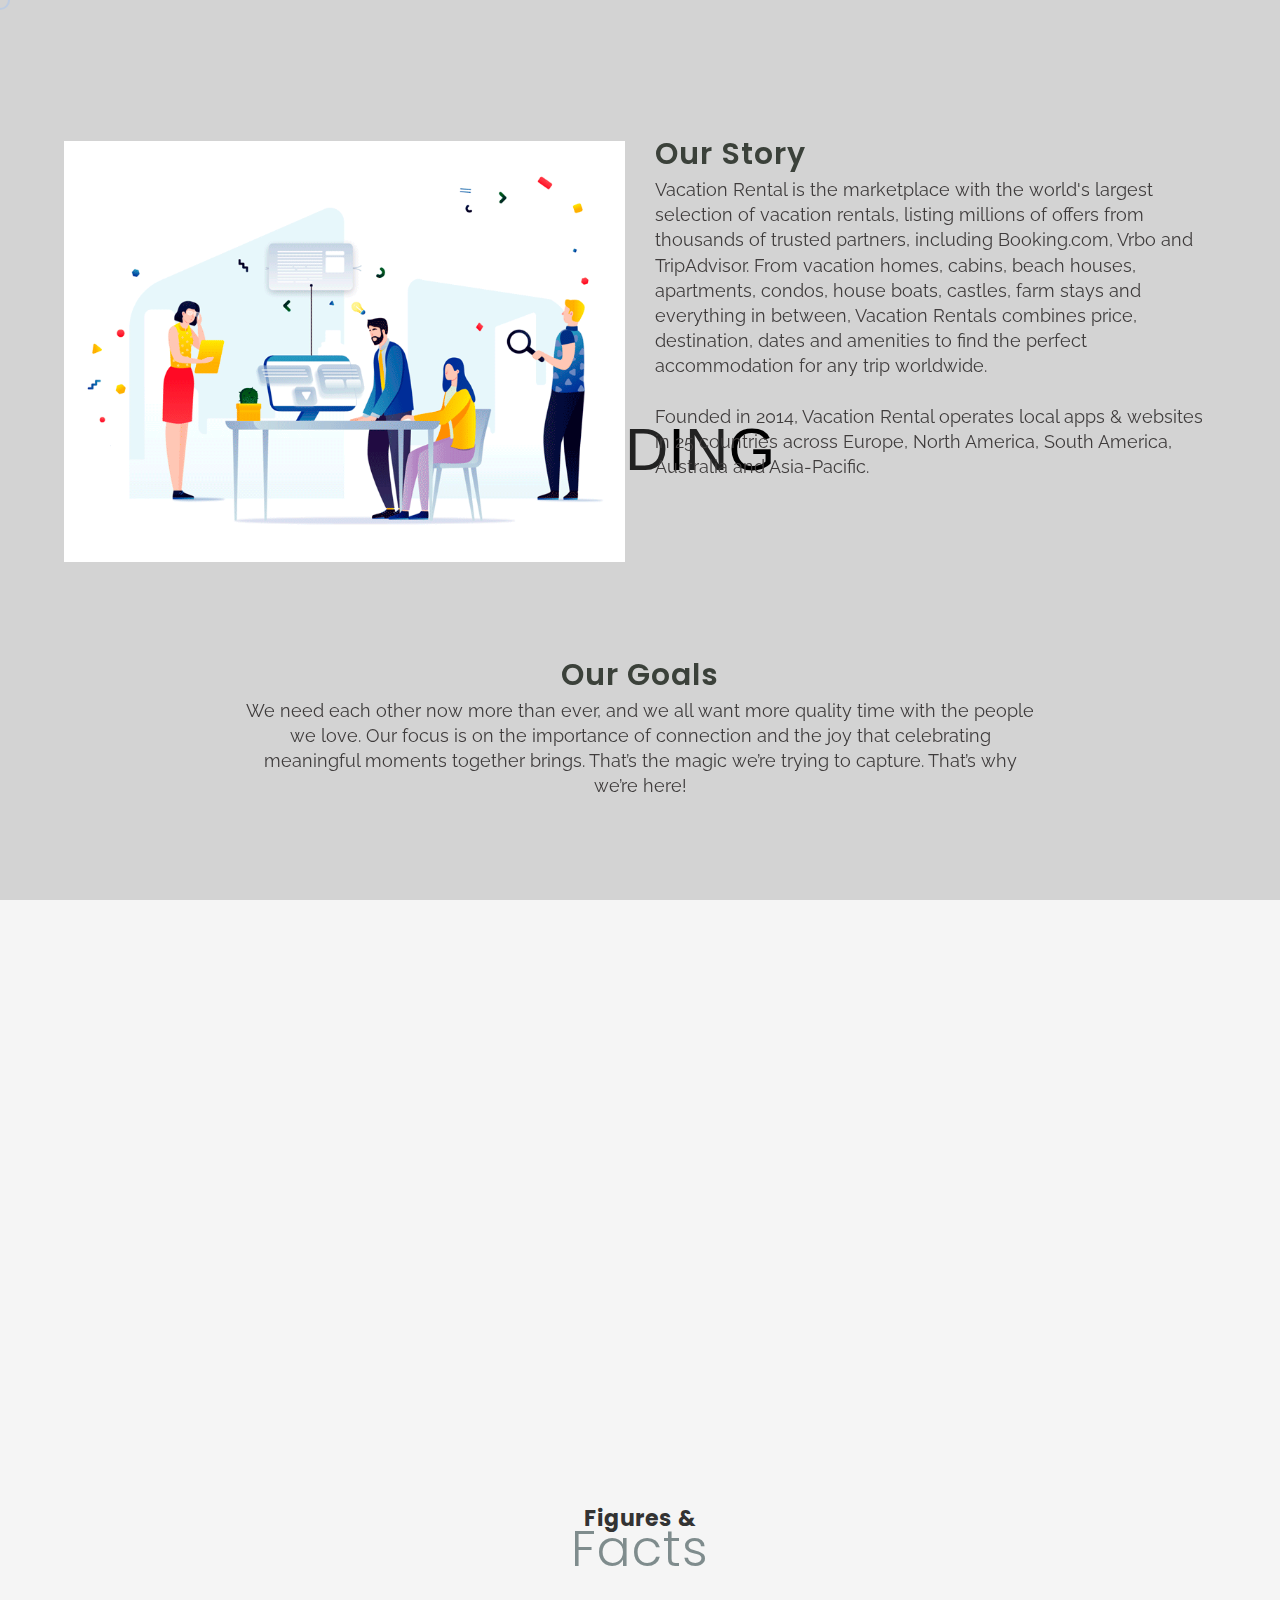
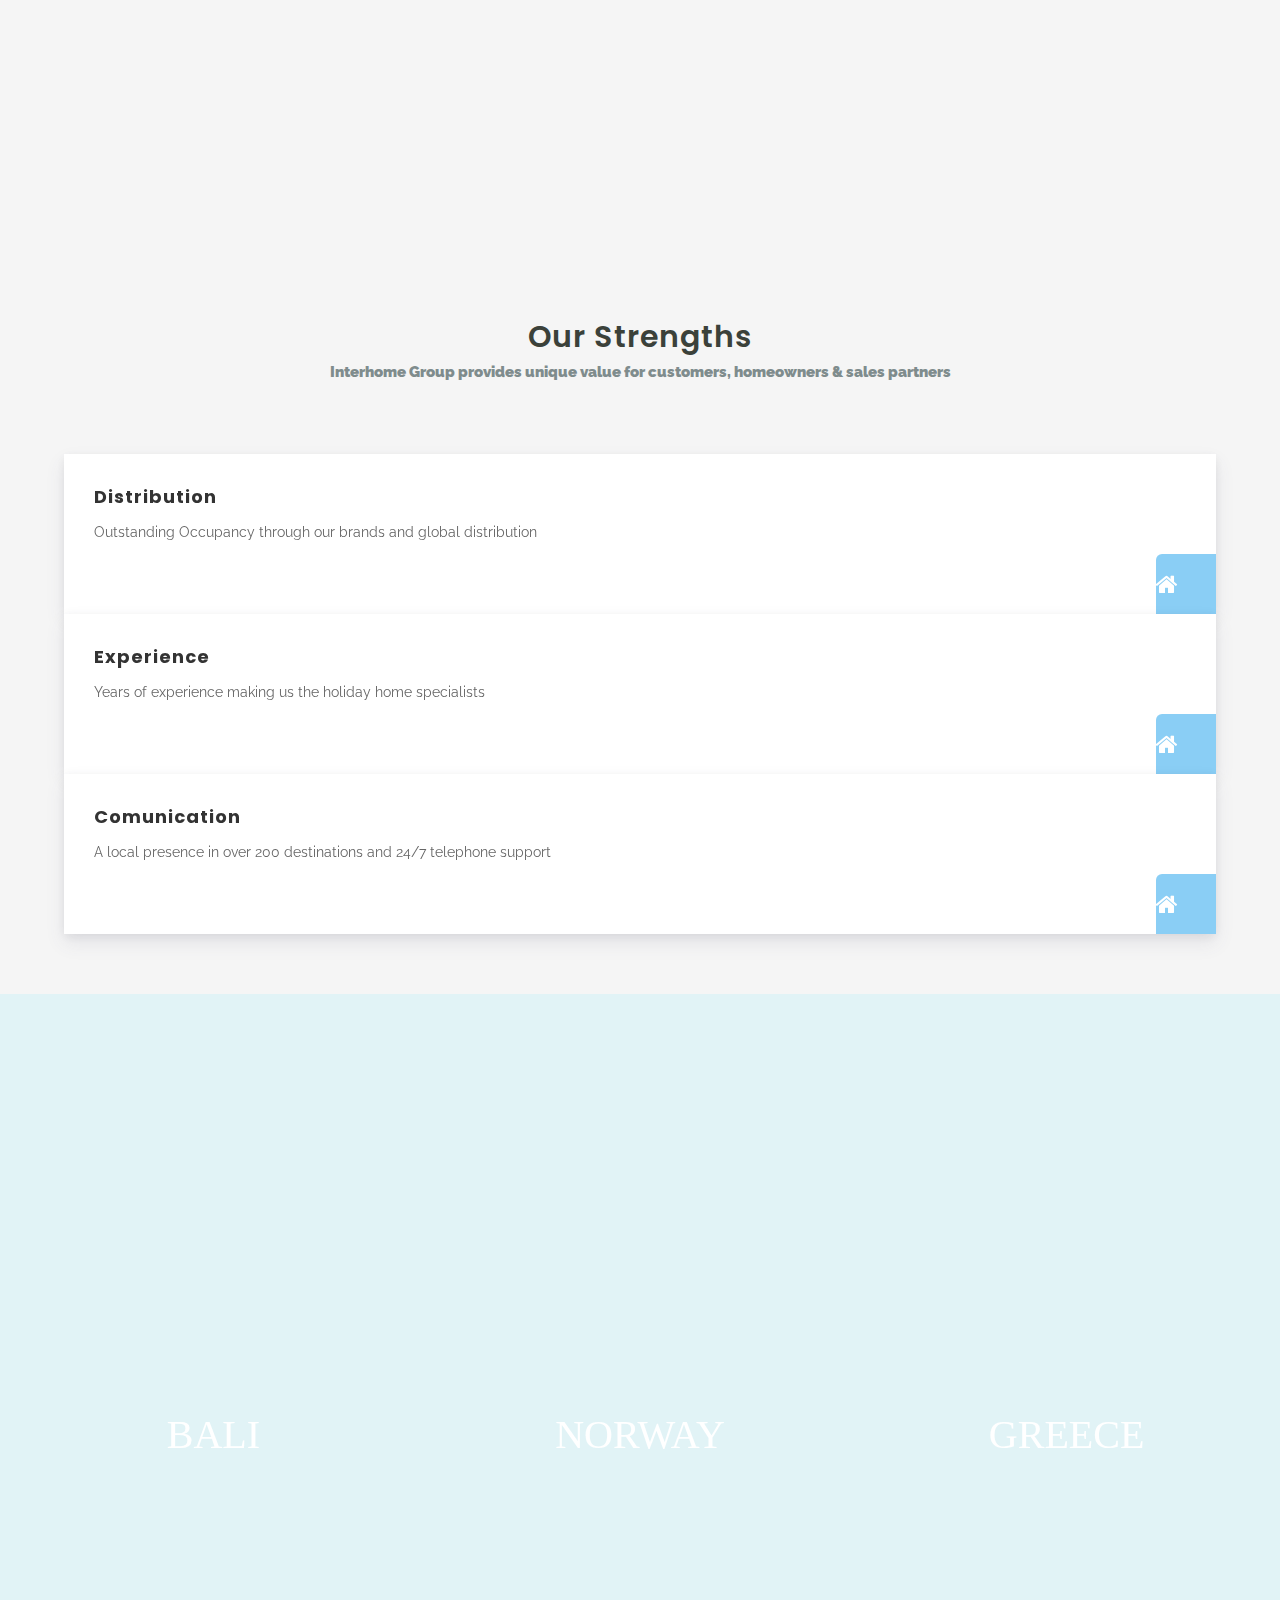
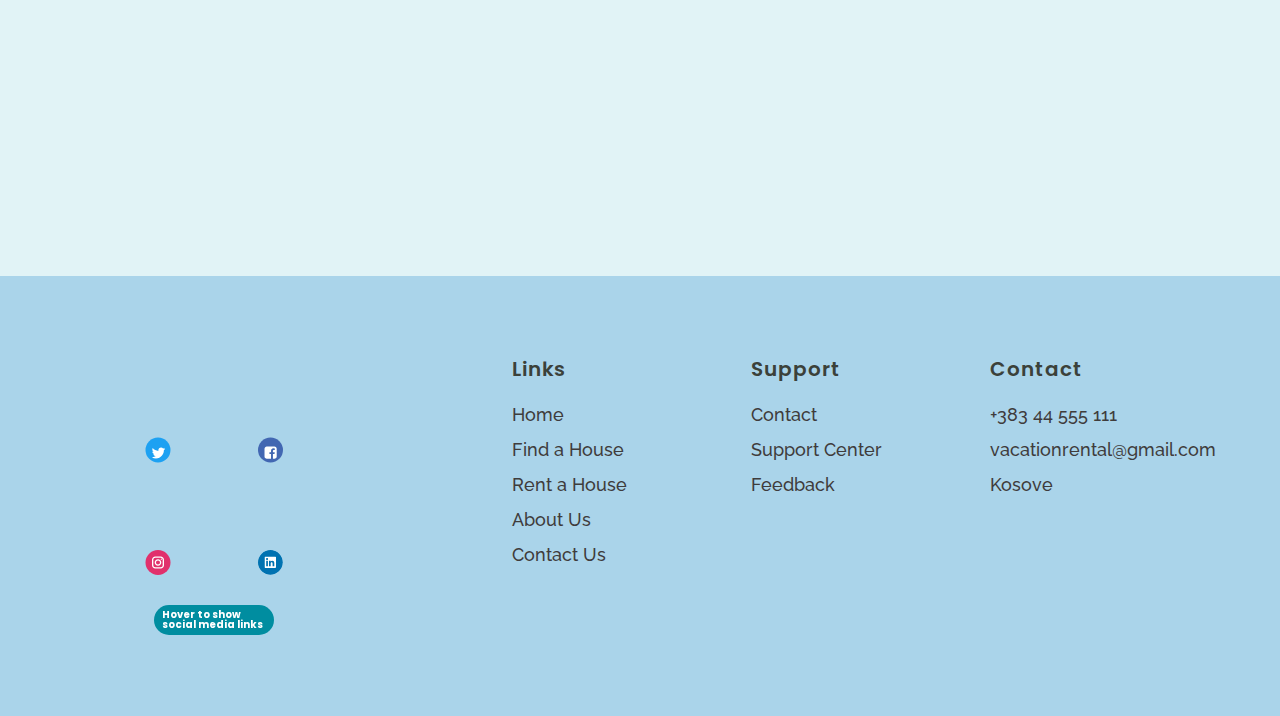
==== commit fd23415d: "added OurStrengths in aboutUs" ====
--- a/about.html
+++ b/about.html
@@ -115,7 +115,7 @@
   </section>
   <!--- end of OUR STORY-->
 
-  <!---OUR GOALS-->>
+  <!---OUR GOALS-->
   <section id="ourGoals" data-aos="fade-down">
     <div class="container">
       <div class="ourGoals__info">
@@ -141,13 +141,13 @@
       </div>
     </div>
   </section>
-  <!--- end of OUR GOALS-->>
+  <!--- end of OUR GOALS-->
   <br>
   <br>
   <div id="slider--text"></div>
   <br>
 
-  <!--COUNTER-->>
+  <!--COUNTER-->
   <section id="counter" data-aos="fade-down" class="col-md-3 col-sm-6">
     <div class="counter-container">
       <a href="http://www.facebook.com" target="blank" class="social-margin"> 
@@ -178,11 +178,62 @@
       <div class="counter" data-target="7500"></div>
       <span>Twitter Followers</span>
     </div>  </section>
-    <!-- end of COUNTER-->>
+    <!-- end of COUNTER-->
     <br>
     <br>
-
-    <!---LINK BOXES-->>
+    <br>
+
+     <h3 class="ourStrengths__title"> 
+      Our Strengths 
+    </h3>
+    <p class="p5"> Interhome Group provides unique value for customers, homeowners & sales partners </p>
+    <section class="services">
+      <div class="container">
+         <div class="row">
+            <div class="col-md">
+               <div class="services-box text-center">
+                  <div class="content">
+                     <h3>Distribution</h3>
+                  <p>
+                    Outstanding Occupancy through our brands and global distribution
+                  </p>
+                  </div>
+                  <div class="icon justify-content-right">
+                     <i class="fa fa-home" aria-hidden="true"></i>
+                  </div>
+               </div><!-- .Services-box ends here -->
+            </div><!-- .Col ends here -->
+            <div class="col-md">
+               <div class="services-box text-center">
+                  <div class="content">
+                     <h3>Experience</h3>
+                  <p>
+                    Years of experience making us the holiday home specialists
+                  </p>
+                  </div>
+                  <div class="icon justify-content-right">
+                     <i class="fa fa-home" aria-hidden="true"></i>
+                  </div>
+               </div><!-- .Services-box ends here -->
+            </div><!-- .Col ends here -->
+            <div class="col-md">
+               <div class="services-box text-center">
+                  <div class="content">
+                     <h3>Comunication</h3>
+                  <p>
+                    A local presence in over 200 destinations and 24/7 telephone support
+                  </p>
+                  </div>
+                  <div class="icon justify-content-right">
+                     <i class="fa fa-home" aria-hidden="true"></i>
+                  </div>
+               </div><!-- .Services-box ends here -->
+            </div><!-- .Col ends here -->
+         </div><!-- .Row ends here -->
+      </div><!-- .Container ends here -->
+   </section><!-- .Services ends here -->
+
+    <!---LINK BOXES-->
     <div class="link-boxes">
       <a href="#" class="box1" style="background-image:url('https://cdn.shortpixel.ai/spai/w_977+q_lossy+ret_img+to_webp/https://www.tinyvillasbali.com/wp-content/uploads/2021/12/Tiny-Homes-in-Bali-1-Bedroom-Tiny-Villa-by-Balitecture-2.jpg')">
         <div class="box-label"></div>
@@ -197,7 +248,7 @@
     </div>
     <!--- end of LINK BOXES-->
 
-    <!---FOOTER-->>
+    <!---FOOTER-->
   <footer>
     <div class="container">
       <div class="footer__wrapper">
--- a/css/about.css
+++ b/css/about.css
@@ -7,6 +7,7 @@
 	gap: 2rem;
 }
 .ourStory__title,
+.ourStrengths__title,
 .ourGoals__title {
 	font-size: 1.3rem;
 	font-weight: 600;
@@ -30,6 +31,7 @@
 		flex: 1;
 	}
 	.ourStory__title,
+  .ourStrengths__title,
 	.ourGoals__title {
 		font-size: 3.0rem;
 	}
@@ -41,6 +43,10 @@
 		max-width: 800px;
 	}
 
+  .ourStrengths__title{
+    text-align: center;
+    margin-top: 50px;
+  }
 
 /* Our Goals Styles */
 
@@ -355,4 +361,153 @@
 .box2:hover:after,
 .box3:hover:after {
   background: none;
+}
+
+@import url('https://fonts.googleapis.com/css?family=Roboto:300,400,500,700');
+
+/* HTML5 display-role reset for older browsers */
+article, aside, details, figcaption, figure, 
+footer, header, hgroup, menu, nav, section {
+  display: block;
+}
+body {
+  line-height: 1;
+}
+ol, ul {
+  list-style: none;
+}
+blockquote, q {
+  quotes: none;
+}
+blockquote:before, blockquote:after,
+q:before, q:after {
+  content: '';
+  content: none;
+}
+table {
+  border-collapse: collapse;
+  border-spacing: 0;
+}
+body{
+   background: #F5F5F5;
+   font-family: 'Roboto', sans-serif;
+}
+a {
+  color: #374c69;
+  font-weight: inherit;
+  outline: none !important;
+  text-decoration: none !important;
+}
+h1,
+h2,
+h3,
+h4,
+h5,
+h6 {
+    margin: 0px;
+}
+/* elements */
+
+p {
+    margin: 0px;
+}
+h1,
+h2,
+h3,
+.counter-sub,
+.menu-fs {
+    text-transform: normal;
+}
+h1,
+h2,
+h3 {
+    color: #333333;
+    letter-spacing: 1px;
+}
+h1 {
+    font-size: 34px;
+    line-height: 42px;
+  font-weight: 700;
+    margin-bottom: 10px;
+}
+h2 {
+    font-size: 22px;
+  font-weight: 700;
+    line-height: 30px;
+}
+h3 {
+    font-size: 18px;
+  font-weight: 700;
+    line-height: 26px;
+}
+.h2-bottom {
+    margin-bottom: 10px;
+}
+
+.h3-bottom {
+    margin-bottom: 10px;
+}
+p {
+    color: #666666;
+    font-size: 14px;
+    font-weight: 400;
+    line-height: 24px;
+}
+.p-bottom {
+    margin-bottom: 20px;
+}
+flt-left{
+  float: left
+}
+a {
+
+}
+a:hover {
+    color: inherit;
+    text-decoration: none;
+}
+a:visited {
+    color: inherit;
+    text-decoration: none;
+}
+ol, ul {
+    margin-top: 0;
+    margin-bottom: 10px;
+    padding: 0;
+    list-style-type: none;
+}
+.services{
+   padding: 60px 0px;
+}
+.services-box{
+   background: #ffffff;
+   position: relative;
+   overflow: hidden;
+   box-shadow: 0px 9px 18px rgba(74, 74, 115, 0.1), 0px 3px 10px rgba(0, 0, 0, 0.07);
+}
+.services-box .content{
+   padding: 30px 30px 10px 30px;
+}
+.services-box .content h3{
+   margin-bottom: 10px;
+}
+.services-box .icon{
+   width: 60px;
+   height: 60px;
+   background: #8acef5;
+   float: right;
+   border-radius: 6px 0px 0px 0px;
+}
+.services-box .icon i{
+   color: #fff;
+   font-size: 24px;
+   line-height: 60px
+}
+
+.p5{
+  text-align: center;
+  color: #7f8c8d;
+  font-size: 15px;
+  font-weight: 1000;
+  margin-bottom: 10px;
 }